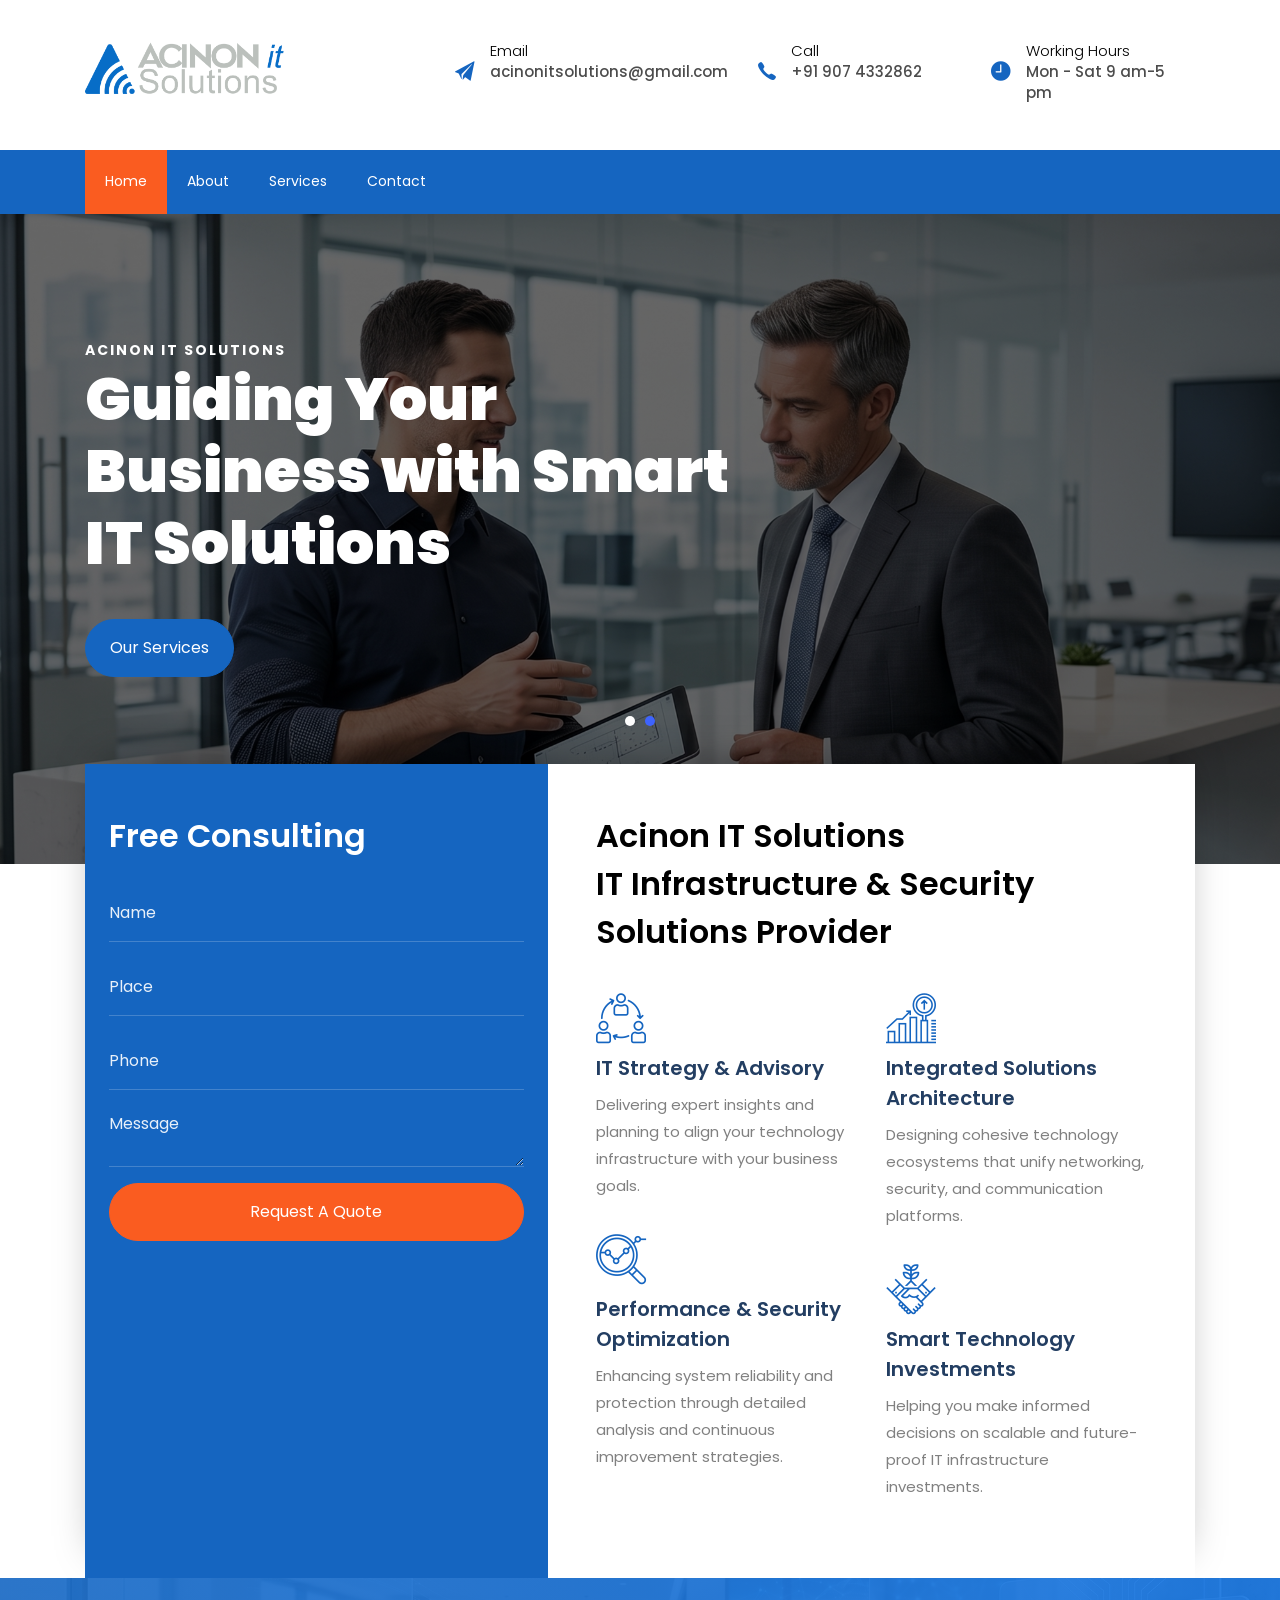
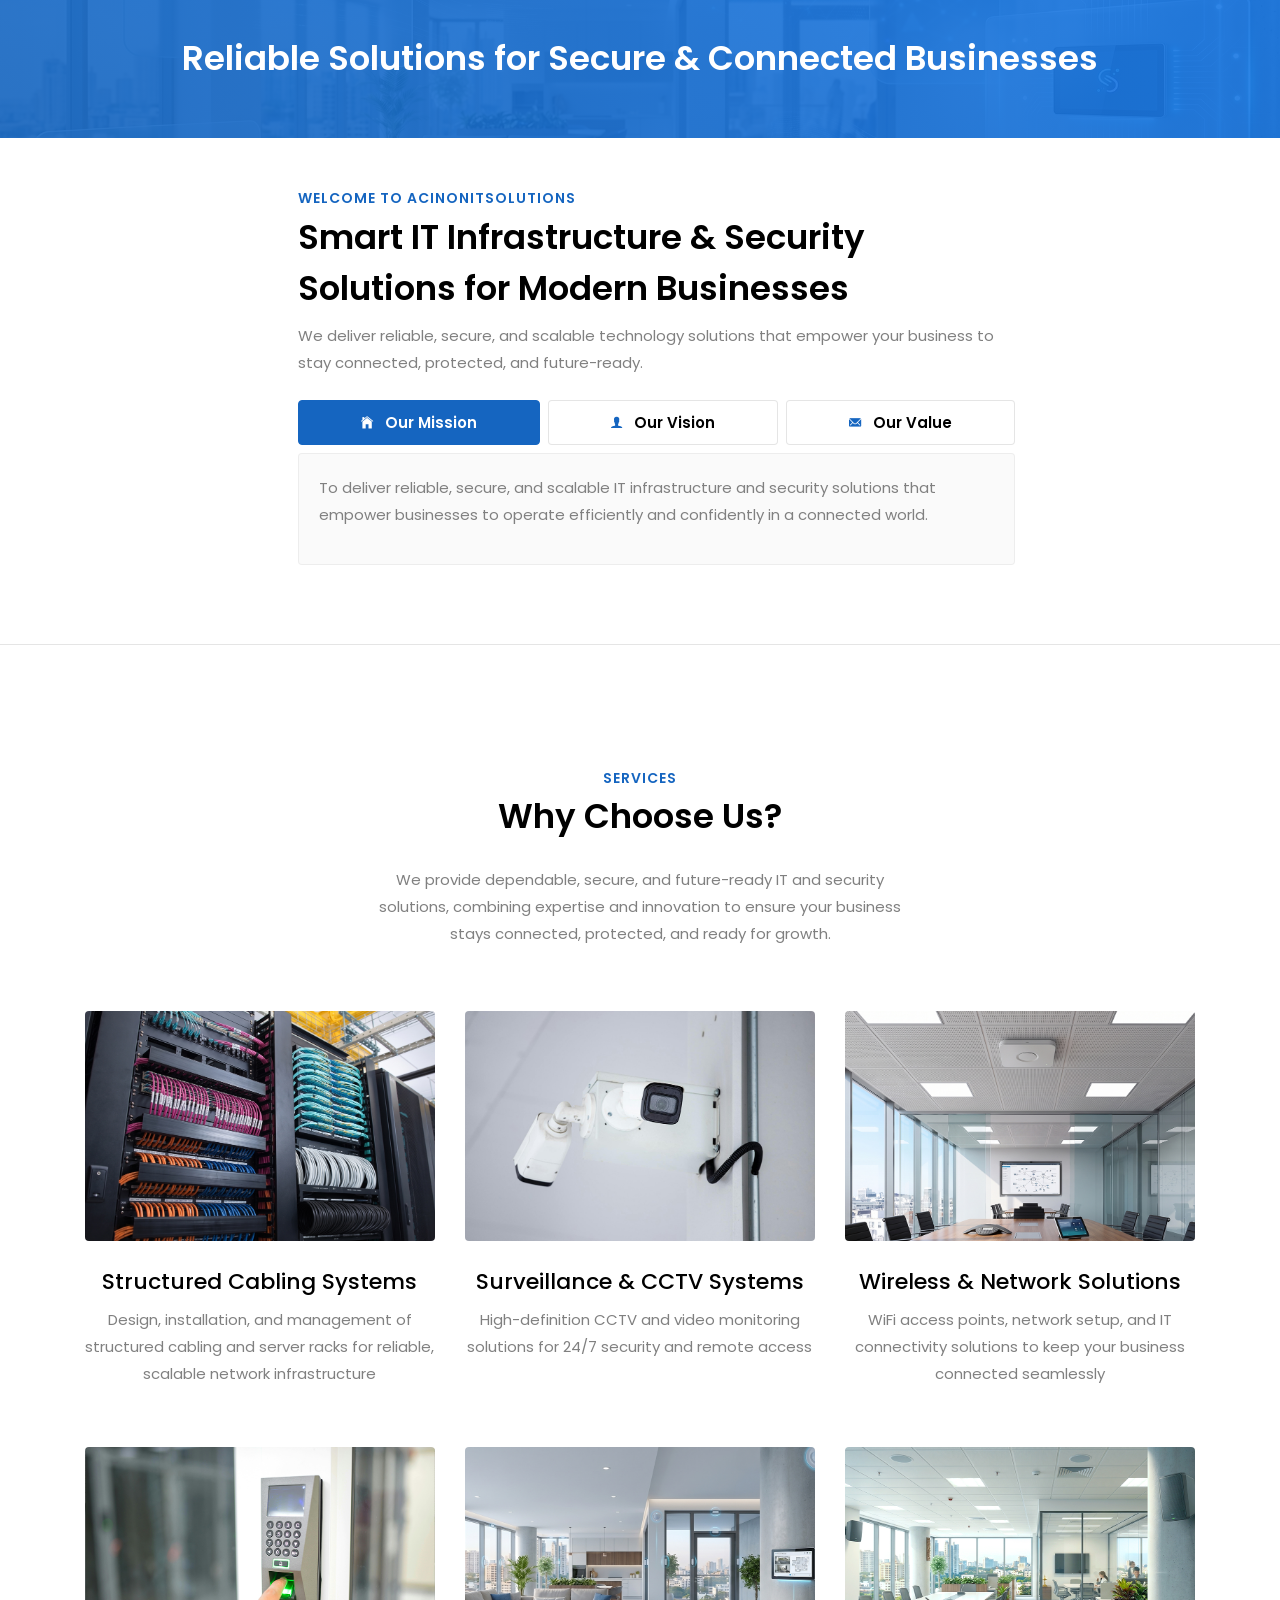
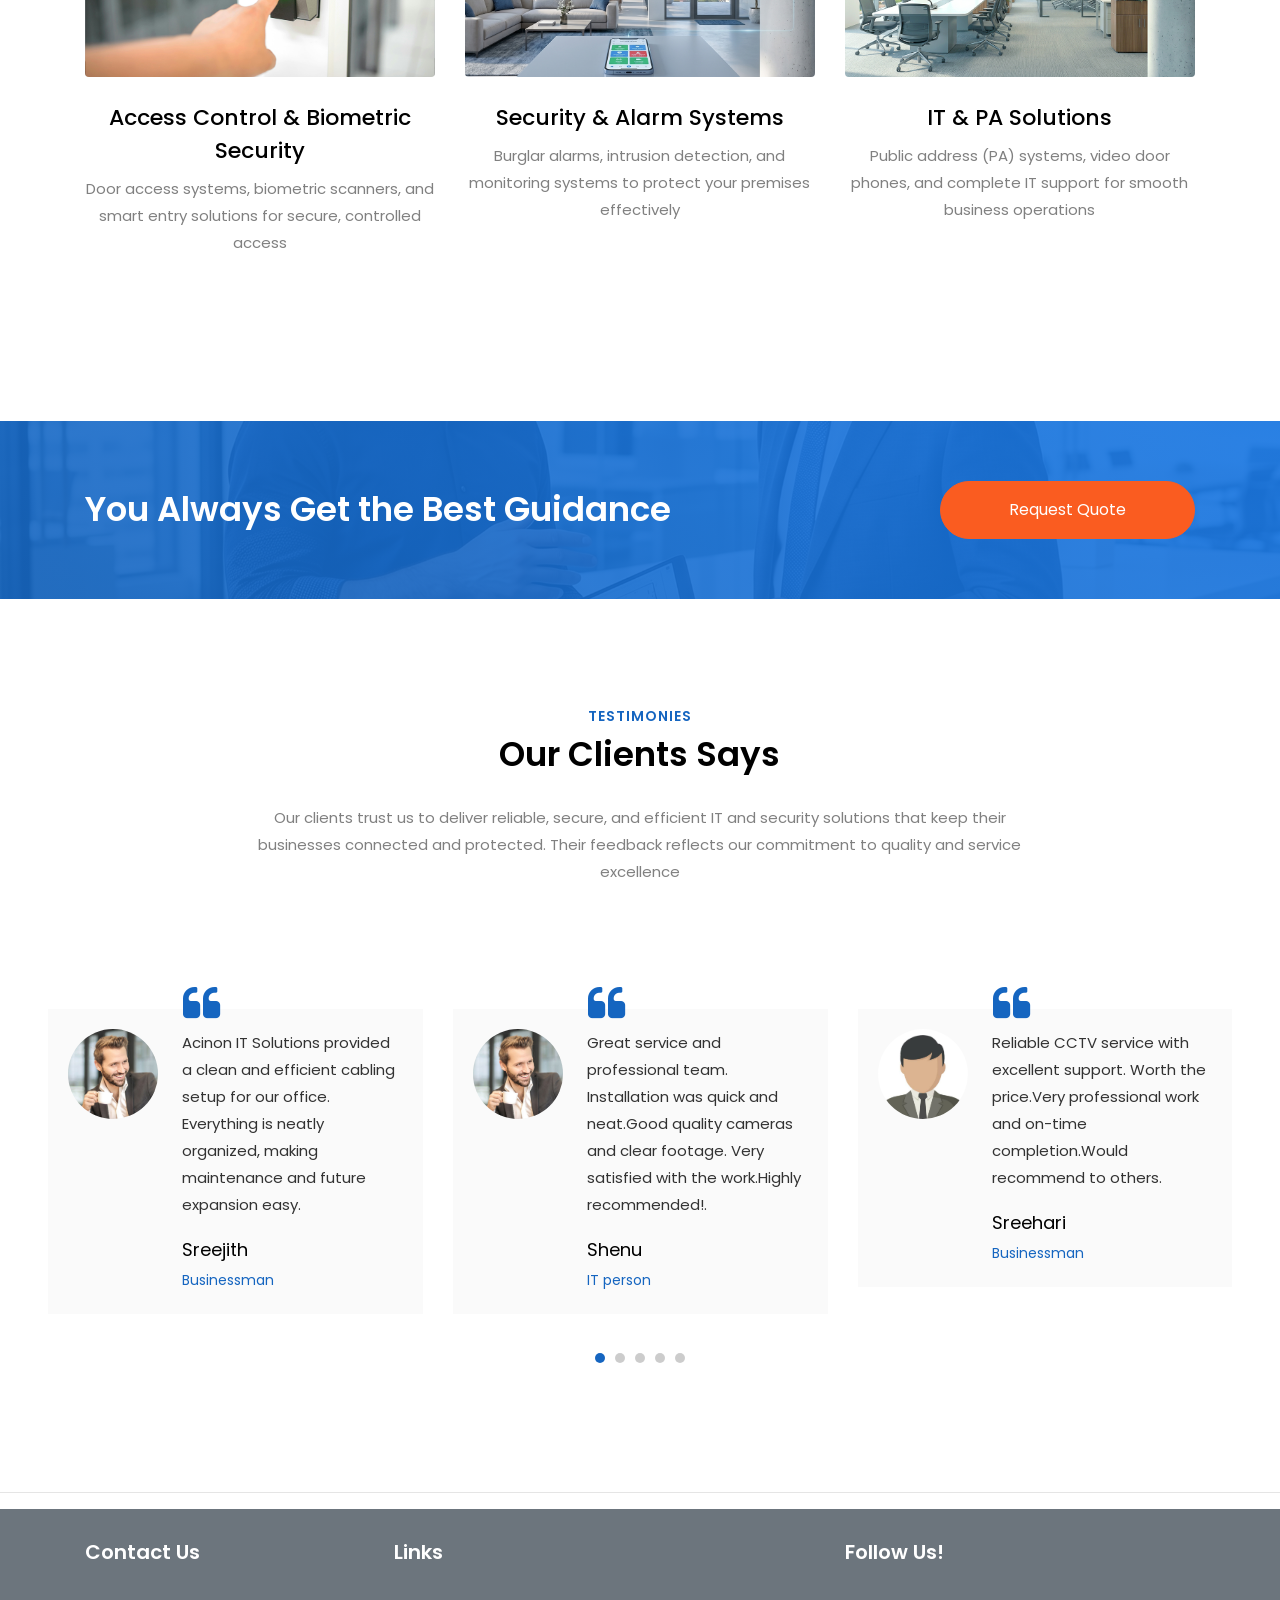
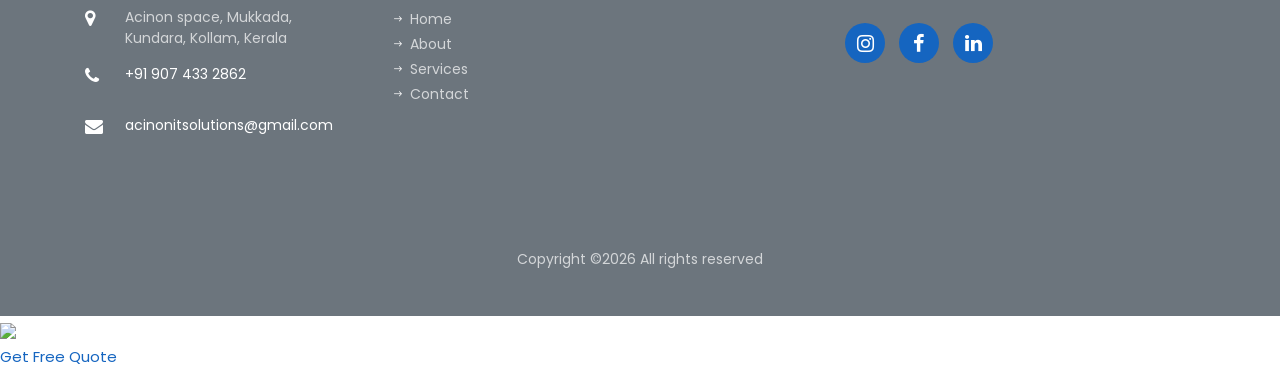
==== index.html @ 55d3088b "Update index.html" ====
<!DOCTYPE html>
<html lang="en">
  <head>
    <title>Acinon IT Solutions | IT Infrastructure & Security Solutions Kerala</title>
    <meta charset="utf-8">
    <meta name="viewport" content="width=device-width, initial-scale=1, shrink-to-fit=no">

	<!-- SEO Meta -->
  <meta name="description" content="Acinon IT Solutions provides IT infrastructure, CCTV security systems, networking, access control, and smart business technology solutions in Kerala.">
  <meta name="keywords" content="IT solutions Kerala, CCTV installation Kerala, network solutions, structured cabling, access control systems, security systems, Acinon IT Solutions">
  <meta name="author" content="Acinon IT Solutions">

  <!-- Canonical (IMPORTANT for GitHub Pages) -->
  <link rel="canonical" href="https://acinonit.github.io/acinonit/">

  <!-- Open Graph (Social Media) -->
  <meta property="og:title" content="Acinon IT Solutions">
  <meta property="og:description" content="IT Infrastructure & Security Solutions Provider in Kerala">
  <meta property="og:image" content="images/logo.png">
  <meta property="og:url" content="https://acinonit.github.io/acinonit/">
  <meta property="og:type" content="website">

  <!-- Twitter Card -->
  <meta name="twitter:card" content="summary_large_image">
  <meta name="twitter:title" content="Acinon IT Solutions">
  <meta name="twitter:description" content="IT Infrastructure & Security Solutions Provider in Kerala">
  <meta name="twitter:image" content="images/logo.png">

    
    <link href="https://fonts.googleapis.com/css?family=Poppins:300,400,500,600,700&display=swap" rel="stylesheet">

    <link rel="stylesheet" href="css/open-iconic-bootstrap.min.css">
    <link rel="stylesheet" href="css/animate.css">
    
    <link rel="stylesheet" href="css/owl.carousel.min.css">
    <link rel="stylesheet" href="css/owl.theme.default.min.css">
    <link rel="stylesheet" href="css/magnific-popup.css">

    <link rel="stylesheet" href="css/aos.css">

    <link rel="stylesheet" href="css/ionicons.min.css">
    
    <link rel="stylesheet" href="css/flaticon.css">
    <link rel="stylesheet" href="css/icomoon.css">
    <link rel="stylesheet" href="css/style.css">
  </head>
  <body>
	  <div class="bg-top navbar-light d-flex flex-column-reverse">
    	<div class="container py-3">
    		<div class="row no-gutters d-flex align-items-center align-items-stretch">
    			<div class="col-md-4 d-flex align-items-center py-4">
    				<a class="navbar-brand" href="index.html">
    					<img src="images/logo.png" alt="Acinon IT Solutions Logo - Kerala IT Company" style="height:70px;">
						
					
					</a>
    			</div>
	    		<div class="col-lg-8 d-block">
		    		<div class="row d-flex">
					    <div class="col-md d-flex topper align-items-center align-items-stretch py-md-4">
					    	<div class="icon d-flex justify-content-center align-items-center"><span class="ion-ios-paper-plane"></span></div>
					    	<div class="text">
					    		<span>Email</span>
						    	<span>acinonitsolutions@gmail.com</span>
						    </div>
					    </div>
					    <div class="col-md d-flex topper align-items-center align-items-stretch py-md-4">
					    	<div class="icon d-flex justify-content-center align-items-center"><span class="ion-ios-call"></span></div>
						    <div class="text">
						    	<span>Call</span>
						    	<span>+91 907 4332862</span>
						    </div>
					    </div>
					    <div class="col-md d-flex topper align-items-center align-items-stretch py-md-4">
					    	<div class="icon d-flex justify-content-center align-items-center"><span class="ion-ios-time"></span></div>
						    <div class="text">
						    	<span>Working Hours</span>
						    	<span>Mon - Sat 9 am-5 pm</span>
						    </div>
					    </div>
				    </div>
			    </div>
		    </div>
		  </div>
		  
    </div>
	  <nav class="navbar navbar-expand-lg navbar-dark bg-dark ftco-navbar-light" id="ftco-navbar">
	    <div class="container d-flex align-items-center">
				<button class="navbar-toggler" type="button" data-toggle="collapse" data-target="#ftco-nav" aria-controls="ftco-nav" aria-expanded="false" aria-label="Toggle navigation">
	        <span class="oi oi-menu"></span> Menu
	      </button>
	     
        </form>
	      <div class="collapse navbar-collapse" id="ftco-nav">
	        <ul class="navbar-nav mr-auto">
	        	<li class="nav-item active"><a href="index.html" class="nav-link">Home</a></li>
	        	<li class="nav-item"><a href="about.html" class="nav-link">About</a></li>
	        	<li class="nav-item"><a href="services.html" class="nav-link">Services</a></li>
	          <li class="nav-item"><a href="contact.html" class="nav-link">Contact</a></li>
	        </ul>
	      </div>
	    </div>
	  </nav>
    <!-- END nav -->
    
    <section class="home-slider owl-carousel">
      <div class="slider-item" style="background-image:url(images/bg_1.jpg);">
      	<div class="overlay"></div>
        <div class="container">
          <div class="row no-gutters slider-text align-items-center justify-content-start" data-scrollax-parent="true">
          <div class="col-md-7 ftco-animate mb-md-5">
          	<span class="subheading">Acinon IT Solutions</span>
            <h1 class="mb-4">Guiding Your Business with Smart IT Solutions</h1>
            <p><a href="services.html" class="btn btn-primary px-4 py-3 mt-3">Our Services</a></p>
          </div>
        </div>
        </div>
      </div>

      <div class="slider-item" style="background-image:url(images/bg_2.jpg);">
      	<div class="overlay"></div>
        <div class="container">
          <div class="row no-gutters slider-text align-items-center justify-content-start" data-scrollax-parent="true">
          <div class="col-md-7 ftco-animate mb-md-5">
          	<span class="subheading">Acinon IT Solutions</span>
            <h1 class="mb-4">Here to Simplify Your IT & Security Needs</h1>
            <p><a href="services.html" class="btn btn-primary px-4 py-3 mt-3">Our Services</a></p>
          </div>
        </div>
        </div>
      </div>
    </section>

		<section class="ftco-section ftco-no-pt ftco-no-pb ftco-consult">
			<div class="container">
				<div class="row d-flex no-gutters align-items-stretch	consult-wrap">
					<div class="col-md-5 wrap-about align-items-stretch d-flex">
						<div class="ftco-animate bg-primary align-self-stretch px-4 py-5 w-100">
							<h2 class="heading-white mb-4">Free Consulting</h2>
							<form id="contact-form" class="appointment-form ftco-animate">
		    				<div class="form-group">
		    					<input type="text" name="name" class="form-control" placeholder="Name">
		    				</div>
		    				<div class="form-group">
		    					<input type="text" name="place" class="form-control" placeholder="Place">
		    				</div>
	    					
	    					<div class="form-group">
		    					<input type="text" name="phone" class="form-control" placeholder="Phone" required pattern="[0-9]{10}">
		    				</div>
	    					<div class="form-group">
		              <textarea name="message" id="" cols="30" rows="2" class="form-control" placeholder="Message" required></textarea>
		            </div>
		            <div class="form-group">
		              <input type="submit" value="Request A Quote" class="btn btn-secondary py-3 px-4">
		            </div>
						<p id="form-status" style="color:white; margin-top:10px;"></p>

		    			</form>
						</div>
					</div>

					<script>
const form = document.getElementById("contact-form");
const status = document.getElementById("form-status");

// 🔴 PASTE YOUR GOOGLE SCRIPT URL HERE
const scriptURL = "https://script.google.com/macros/s/AKfycbz3m7fiV1utT1kLKl4rpVh3NfoM1NU_74OPpWfuY_GGFXmjjdzY69TD6D5Ff1Zusn9L/exec";

form.addEventListener("submit", async (e) => {
  e.preventDefault();

  status.innerHTML = "Sending...";

  /*const formData = new FormData(form);*/

  try {
    const response = await fetch(scriptURL, {
      method: "POST",
      body: new URLSearchParams(new FormData(form))
    });

    const result = await response.json();

    if (result.status === "success") {
      status.innerHTML = "✅ Request sent successfully!";
      form.reset();
    } else {
      status.innerHTML = "❌ Submission failed. Try again.";
    }

  } catch (error) {
    status.innerHTML = "❌ Network error. Check connection.";
  }
});
</script>

					<div class="col-md-7 wrap-about ftco-animate align-items-stretch d-flex">
						<div class="bg-white p-5">
							<h2 class="mb-4">Acinon IT Solutions <br>IT Infrastructure & Security Solutions Provider</h2>
							<div class="row">
								<div class="col-lg-6">
									<div class="services">
										<div class="icon mt-2 d-flex align-items-center"><span class="flaticon-collaboration"></span></div>
										<div class="text media-body">
											<h3>IT Strategy & Advisory</h3>
											<p>Delivering expert insights and planning to align your technology infrastructure with your business goals.</p>
										</div>
									</div>
									<div class="services">
										<div class="icon mt-2"><span class="flaticon-analysis"></span></div>
										<div class="text media-body">
											<h3>Performance & Security Optimization</h3>
											<p>Enhancing system reliability and protection through detailed analysis and continuous improvement strategies.</p>
										</div>
									</div>
								</div>
								<div class="col-lg-6">
									<div class="services">
										<div class="icon mt-2"><span class="flaticon-search-engine"></span></div>
										<div class="text media-body">
											<h3>Integrated Solutions Architecture</h3>
											<p>Designing cohesive technology ecosystems that unify networking, security, and communication platforms.</p>
										</div>
									</div>
									<div class="services">
										<div class="icon mt-2"><span class="flaticon-handshake"></span></div>
										<div class="text media-body">
											<h3>Smart Technology Investments</h3>
											<p>Helping you make informed decisions on scalable and future-proof IT infrastructure investments.</p>
										</div>
									</div>
								</div>
							</div>
						</div>
					</div>
				</div>
			</div>
		</section>
		
		<section class="ftco-intro ftco-no-pb img" style="background-image: url(images/bg_3.jpg);">
    	<div class="container">
    		<div class="row justify-content-center">
          <div class="col-md-10 text-center heading-section heading-section-white ftco-animate">
            <h2 class="mb-0">Reliable Solutions for Secure & Connected Businesses</h2>
          </div>
        </div>	
    	</div>
    </section>

    <section class="ftco-section ftco-about ftco-no-pt ftco-no-pb ftco-counter" id="section-counter">
			<div class="container consult-wrap">
				<div class="row d-flex align-items-stretch">
				 <div class="row justify-content-center">
					<div class="col-10 col-md-8 wrap-about ftco-animate py-md-5 pl-md-5">
						<div class="heading-section mb-10">
							<span class="subheading">Welcome to Acinonitsolutions</span>
							<h2>Smart IT Infrastructure & Security Solutions for Modern Businesses</h2>
						</div>
						<p>We deliver reliable, secure, and scalable technology solutions that empower your business to stay connected, protected, and future-ready.</p>
						<div class="tabulation-2 mt-4">
							<ul class="nav nav-pills nav-fill d-md-flex d-block">
							  <li class="nav-item">
							    <a class="nav-link active py-2" data-toggle="tab" href="#home1"><span class="ion-ios-home mr-2"></span> Our Mission</a>
							  </li>
							  <li class="nav-item px-lg-2">
							    <a class="nav-link py-2" data-toggle="tab" href="#home2"><span class="ion-ios-person mr-2"></span> Our Vision</a>
							  </li>
							  <li class="nav-item">
							    <a class="nav-link py-2" data-toggle="tab" href="#home3"><span class="ion-ios-mail mr-2"></span> Our Value</a>
							  </li>
							</ul>
							<div class="tab-content bg-light rounded mt-2">
							  <div class="tab-pane container p-0 active" id="home1">
							  	<p>To deliver reliable, secure, and scalable IT infrastructure and security solutions that empower businesses to operate efficiently and confidently in a connected world.</p>
							  </div>
							  <div class="tab-pane container p-0 fade" id="home2">
							  	<p>To be a trusted leader in IT infrastructure and security systems, recognized for innovation, quality, and building future-ready technology environments.</p>
							  </div>
							  <div class="tab-pane container p-0 fade" id="home3">
							  	<p>We are committed to honesty, transparency, and delivering high-quality, reliable IT and security solutions. By embracing modern technologies, we create smarter, efficient systems while keeping our clients’ needs and satisfaction at the center of everything we do.</p>
							  </div>
							</div>
						</div></div>
    				
					</div>
				</div>
			</div>
		</section>
 <hr>
		<section class="ftco-section">
			<div class="container">
				<div class="row no-gutters justify-content-center mb-5">
          <div class="col-md-6 text-center heading-section ftco-animate">
          	<span class="subheading">Services</span>
            <h2 class="mb-4">Why Choose Us?</h2>
            <p>We provide dependable, secure, and future-ready IT and security solutions, combining expertise and innovation to ensure your business stays connected, protected, and ready for growth.</p>
            <p></p>
          </div>
        </div>
        <div class="row">
        	<div class="col-md-4">
        		<div class="project">
        			<div class="img rounded mb-4" style="background-image: url(images/project-1.jpg);"></div>
        			<div class="text w-100 text-center">
        			
        				<h3><a href="#">Structured Cabling Systems</a></h3>
        				<p>Design, installation, and management of structured cabling and server racks for reliable, scalable network infrastructure</p>
        			</div>
        		</div>
        	</div>
        	<div class="col-md-4">
        		<div class="project">
        			<div class="img rounded mb-4" style="background-image: url(images/project-2.jpg);"></div>
        			<div class="text w-100 text-center">
        				
        				<h3><a href="#">Surveillance & CCTV Systems</a></h3>
        				<p>High-definition CCTV and video monitoring solutions for 24/7 security and remote access</p>
        			</div>
        		</div>
        	</div>
        	<div class="col-md-4">
        		<div class="project">
        			<div class="img rounded mb-4" style="background-image: url(images/project-3.jpg);"></div>
        			<div class="text w-100 text-center">
        	
        				<h3><a href="#">Wireless & Network Solutions</a></h3>
        				<p>WiFi access points, network setup, and IT connectivity solutions to keep your business connected seamlessly</p>
        			</div>
        		</div>
        	</div>
        	<div class="col-md-4">
        		<div class="project">
        			<div class="img rounded mb-4" style="background-image: url(images/project-4.jpg);"></div>
        			<div class="text w-100 text-center">
        				
        				<h3><a href="#">Access Control & Biometric Security</a></h3>
        				<p>Door access systems, biometric scanners, and smart entry solutions for secure, controlled access</p>
        			</div>
        		</div>
        	</div>
        	<div class="col-md-4">
        		<div class="project">
        			<div class="img rounded mb-4" style="background-image: url(images/project-5.jpg);"></div>
        			<div class="text w-100 text-center">
        				
        				<h3><a href="#">Security & Alarm Systems</a></h3>
        				<p>Burglar alarms, intrusion detection, and monitoring systems to protect your premises effectively</p>
        			</div>
        		</div>
        	</div>
        	<div class="col-md-4">
        		<div class="project">
        			<div class="img rounded mb-4" style="background-image: url(images/project-6.jpg);"></div>
        			<div class="text w-100 text-center">
        			
        				<h3><a href="#">IT & PA Solutions</a></h3>
        				<p>Public address (PA) systems, video door phones, and complete IT support for smooth business operations</p>
        			</div>
        		</div>
        	</div>
        </div>
			</div>
		</section>

    

    <section class="ftco-intro ftco-no-pb img" style="background-image: url(images/bg_1.jpg);">
    	<div class="container">
    		<div class="row justify-content-center">
          <div class="col-lg-9 col-md-8 d-flex align-items-center heading-section heading-section-white ftco-animate">
            <h2 class="mb-3 mb-md-0">You Always Get the Best Guidance</h2>
          </div>
          <div class="col-lg-3 col-md-4 ftco-animate">
          	<p class="mb-0"><a href="#" class="btn btn-secondary py-3 px-4">Request Quote</a></p>
          </div>
        </div>	
    	</div>
    </section>

    <section class="ftco-section testimony-section">
      <div class="container-fluid px-md-5">
        <div class="row justify-content-center mb-5">
          <div class="col-md-8 text-center heading-section ftco-animate">
          	<span class="subheading">Testimonies</span>
            <h2 class="mb-4">Our Clients Says</h2>
            <p>Our clients trust us to deliver reliable, secure, and efficient IT and security solutions that keep their businesses connected and protected. Their feedback reflects our commitment to quality and service excellence</p>
          </div>
        </div>
        <div class="row ftco-animate justify-content-center">
          <div class="col-md-12">
            <div class="carousel-testimony owl-carousel">
              <div class="item">
                <div class="testimony-wrap d-flex">
                  <div class="user-img" style="background-image: url(images/person_1.jpg)">
                  </div>
                  <div class="text pl-4">
                  	<span class="quote d-flex align-items-center justify-content-center">
                      <i class="icon-quote-left"></i>
                    </span>
                    <p>Great service and professional team. Installation was quick and neat.Good quality cameras and clear footage. Very satisfied with the work.Highly recommended!.</p>
                    <p class="name">Shenu</p>
                    <span class="position">IT person</span>
                  </div>
                </div>
              </div>
              <div class="item">
                <div class="testimony-wrap d-flex">
                  <div class="user-img" style="background-image: url(images/person_2.jpg)">
                  </div>
                  <div class="text pl-4">
                  	<span class="quote d-flex align-items-center justify-content-center">
                      <i class="icon-quote-left"></i>
                    </span>
                    <p>Reliable CCTV service with excellent support. Worth the price.Very professional work and on-time completion.Would recommend to others.</p>
                    <p class="name">Sreehari</p>
                    <span class="position">Businessman</span>
                  </div>
                </div>
              </div>
              <div class="item">
                <div class="testimony-wrap d-flex">
                  <div class="user-img" style="background-image: url(images/person_3.jpg)">
                  </div>
                  <div class="text pl-4">
                  	<span class="quote d-flex align-items-center justify-content-center">
                      <i class="icon-quote-left"></i>
                    </span>
                    <p>Acinon IT Solutions helped us secure our office with a complete CCTV system. Since installation, we’ve seen a noticeable drop in unauthorized activities. Highly reliable team.</p>
                    <p class="name">Mathew</p>
                    <span class="position">Businessman</span>
                  </div>
                </div>
              </div>
              <div class="item">
                <div class="testimony-wrap d-flex">
                  <div class="user-img" style="background-image: url(images/person_4.jpg)">
                  </div>
                  <div class="text pl-4">
                  	<span class="quote d-flex align-items-center justify-content-center">
                      <i class="icon-quote-left"></i>
                    </span>
                    <p>After installing the biometric attendance system, employees are more punctual and workplace discipline has improved.</p>
                    <p class="name">Jo</p>
                    <span class="position">Businessman</span>
                  </div>
                </div>
              </div>
              <div class="item">
                <div class="testimony-wrap d-flex">
                  <div class="user-img" style="background-image: url(images/person_1.jpg)">
                  </div>
                  <div class="text pl-4">
                  	<span class="quote d-flex align-items-center justify-content-center">
                      <i class="icon-quote-left"></i>
                    </span>
                    <p>Acinon IT Solutions provided a clean and efficient cabling setup for our office. Everything is neatly organized, making maintenance and future expansion easy.</p>
                    <p class="name">Sreejith</p>
                    <span class="position">Businessman</span>
                  </div>
                </div>
              </div>
            </div>
          </div>
        </div>
      </div>
    </section>

    <hr>

		

		
    <footer class="ftco-footer ftco-bg-dark ftco-section">
      <div class="container">
        <div class="row mb-5">
          <div class="col-md-6 col-lg-3">
            <div class="ftco-footer-widget mb-5">
            	<h2 class="ftco-heading-2">Contact Us</h2>
            	<div class="block-23 mb-3">
	              <ul>
	                <li><span class="icon icon-map-marker"></span><span class="text">Acinon space, Mukkada, Kundara, Kollam, Kerala</span></li>
	                <li><a href="#"><span class="icon icon-phone"></span><span class="text">+91 907 433 2862</span></a></li>
	                <li><a href="#"><span class="icon icon-envelope"></span><span class="text">acinonitsolutions@gmail.com</span></a></li>
	              </ul>
	            </div>
	        
            </div>
          </div>
          <div class="col-md-6 col-lg-5">
            <div class="ftco-footer-widget mb-5 ml-md-4">
              <h2 class="ftco-heading-2">Links</h2>
              <ul class="list-unstyled">
                <li><a href="#"><span class="ion-ios-arrow-round-forward mr-2"></span>Home</a></li>
                <li><a href="about.html"><span class="ion-ios-arrow-round-forward mr-2"></span>About</a></li>
                <li><a href="services.html"><span class="ion-ios-arrow-round-forward mr-2"></span>Services</a></li>
                <li><a href="contact.html"><span class="ion-ios-arrow-round-forward mr-2"></span>Contact</a></li>
              </ul>
            </div>
          </div>
         
          <div class="col-md-6 col-lg-4">
            <div class="ftco-footer-widget mb-5">
            	<h2 class="ftco-heading-2">Follow Us!</h2>
              <ul class="ftco-footer-social list-unstyled float-md-left float-lft mt-3">
                <li class="ftco-animate"><a href="https://www.instagram.com/acinon_it/" target="_blank"><span class="icon-instagram"></span></a></li>
                <li class="ftco-animate"><a href="#"><span class="icon-facebook"></span></a></li>
                <li class="ftco-animate"><a href="#"><span class="icon-linkedin"></span></a></li>
              </ul>
            </div>
          </div>
        </div>
        <div class="row">
          <div class="col-md-12 text-center">

            <p><!-- Link back to Colorlib can't be removed. Template is licensed under CC BY 3.0. -->
  Copyright &copy;<script>document.write(new Date().getFullYear());</script> All rights reserved <!--| This template is made with <i class="icon-heart" aria-hidden="true"></i> by <a href="https://colorlib.com" target="_blank">Colorlib</a>-->
  <!-- Link back to Colorlib can't be removed. Template is licensed under CC BY 3.0. --></p>
          </div>
        </div>
      </div>
    </footer>
    
  

  <!-- loader -->
  <div id="ftco-loader" class="show fullscreen"><svg class="circular" width="48px" height="48px"><circle class="path-bg" cx="24" cy="24" r="22" fill="none" stroke-width="4" stroke="#eeeeee"/><circle class="path" cx="24" cy="24" r="22" fill="none" stroke-width="4" stroke-miterlimit="10" stroke="#F96D00"/></svg></div>

  <!--  WHATSAPP BUTTON  -->
  <a href="https://wa.me/919074332862?text=Hi%20Acinon%20IT%20Solutions%2C%20I%20need%20more%20information"  class="whatsapp-float" target="_blank">
		<img src="https://upload.wikimedia.org/wikipedia/commons/6/6b/WhatsApp.svg"width="50">
  </a>

  <!-- Mobile Sticky Get Quote Button -->
	<div class="mobile-cta">
  		<a href="#contact-form">Get Free Quote</a>
	</div>

  <script src="js/jquery.min.js"></script>
  <script src="js/jquery-migrate-3.0.1.min.js"></script>
  <script src="js/popper.min.js"></script>
  <script src="js/bootstrap.min.js"></script>
  <script src="js/jquery.easing.1.3.js"></script>
  <script src="js/jquery.waypoints.min.js"></script>
  <script src="js/jquery.stellar.min.js"></script>
  <script src="js/owl.carousel.min.js"></script>
  <script src="js/jquery.magnific-popup.min.js"></script>
  <script src="js/aos.js"></script>
  <script src="js/jquery.animateNumber.min.js"></script>
  <script src="js/scrollax.min.js"></script>
  <script src="https://maps.googleapis.com/maps/api/js?key=AIzaSyBVWaKrjvy3MaE7SQ74_uJiULgl1JY0H2s&sensor=false"></script>
  <script src="js/google-map.js"></script>
  <script src="js/main.js"></script>
    
  </body>
</html>
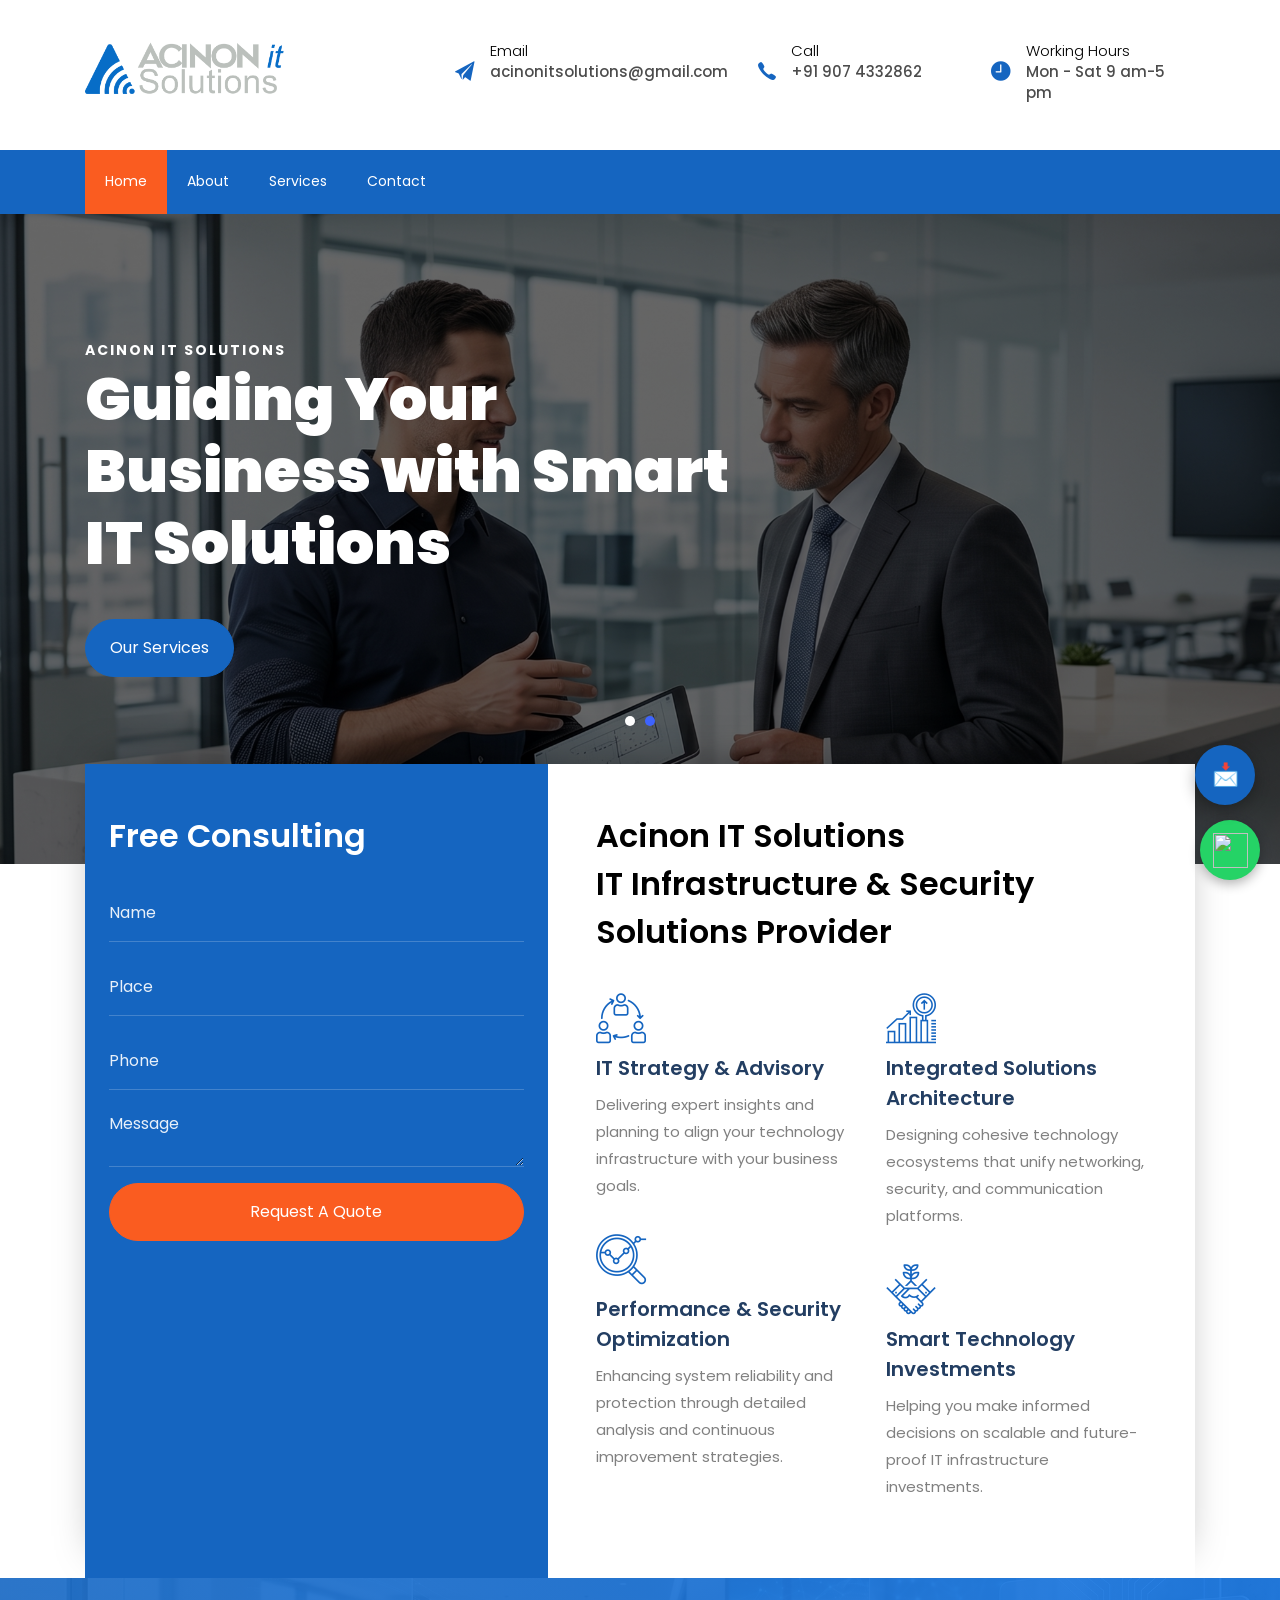
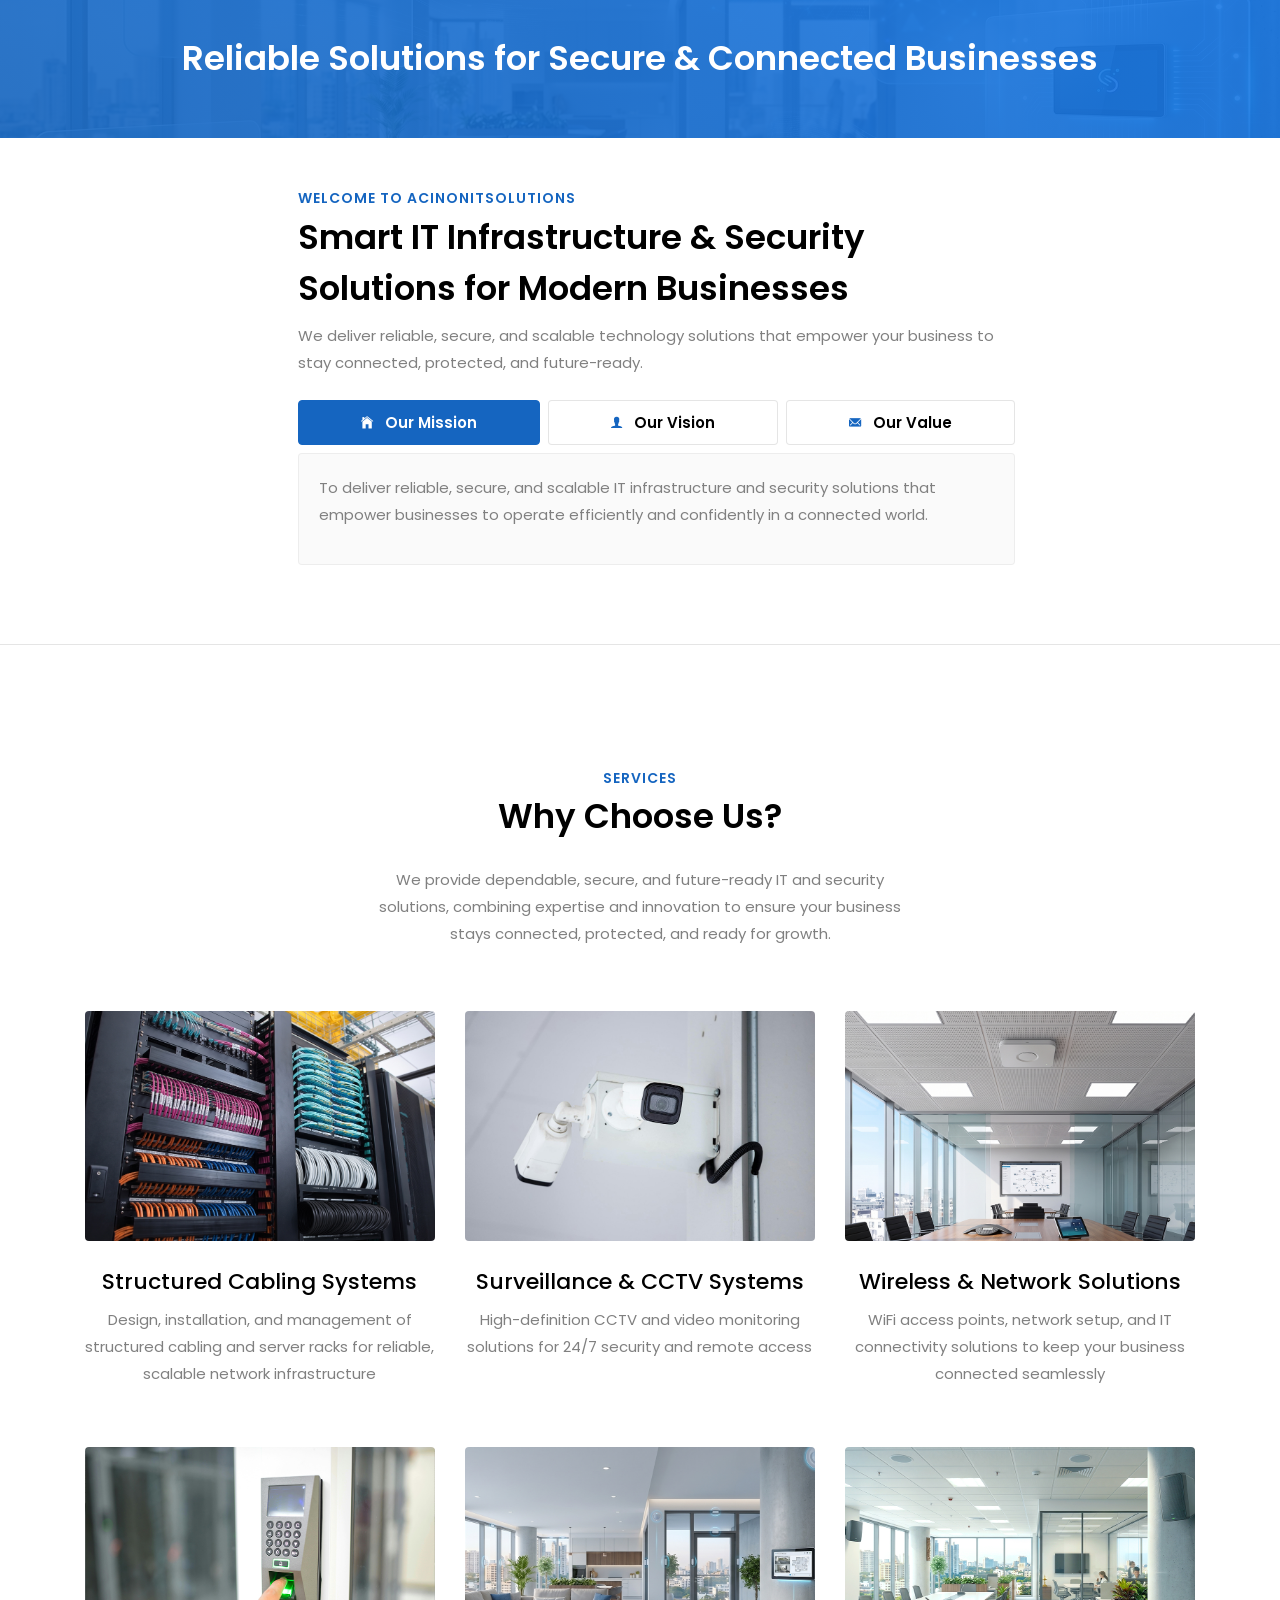
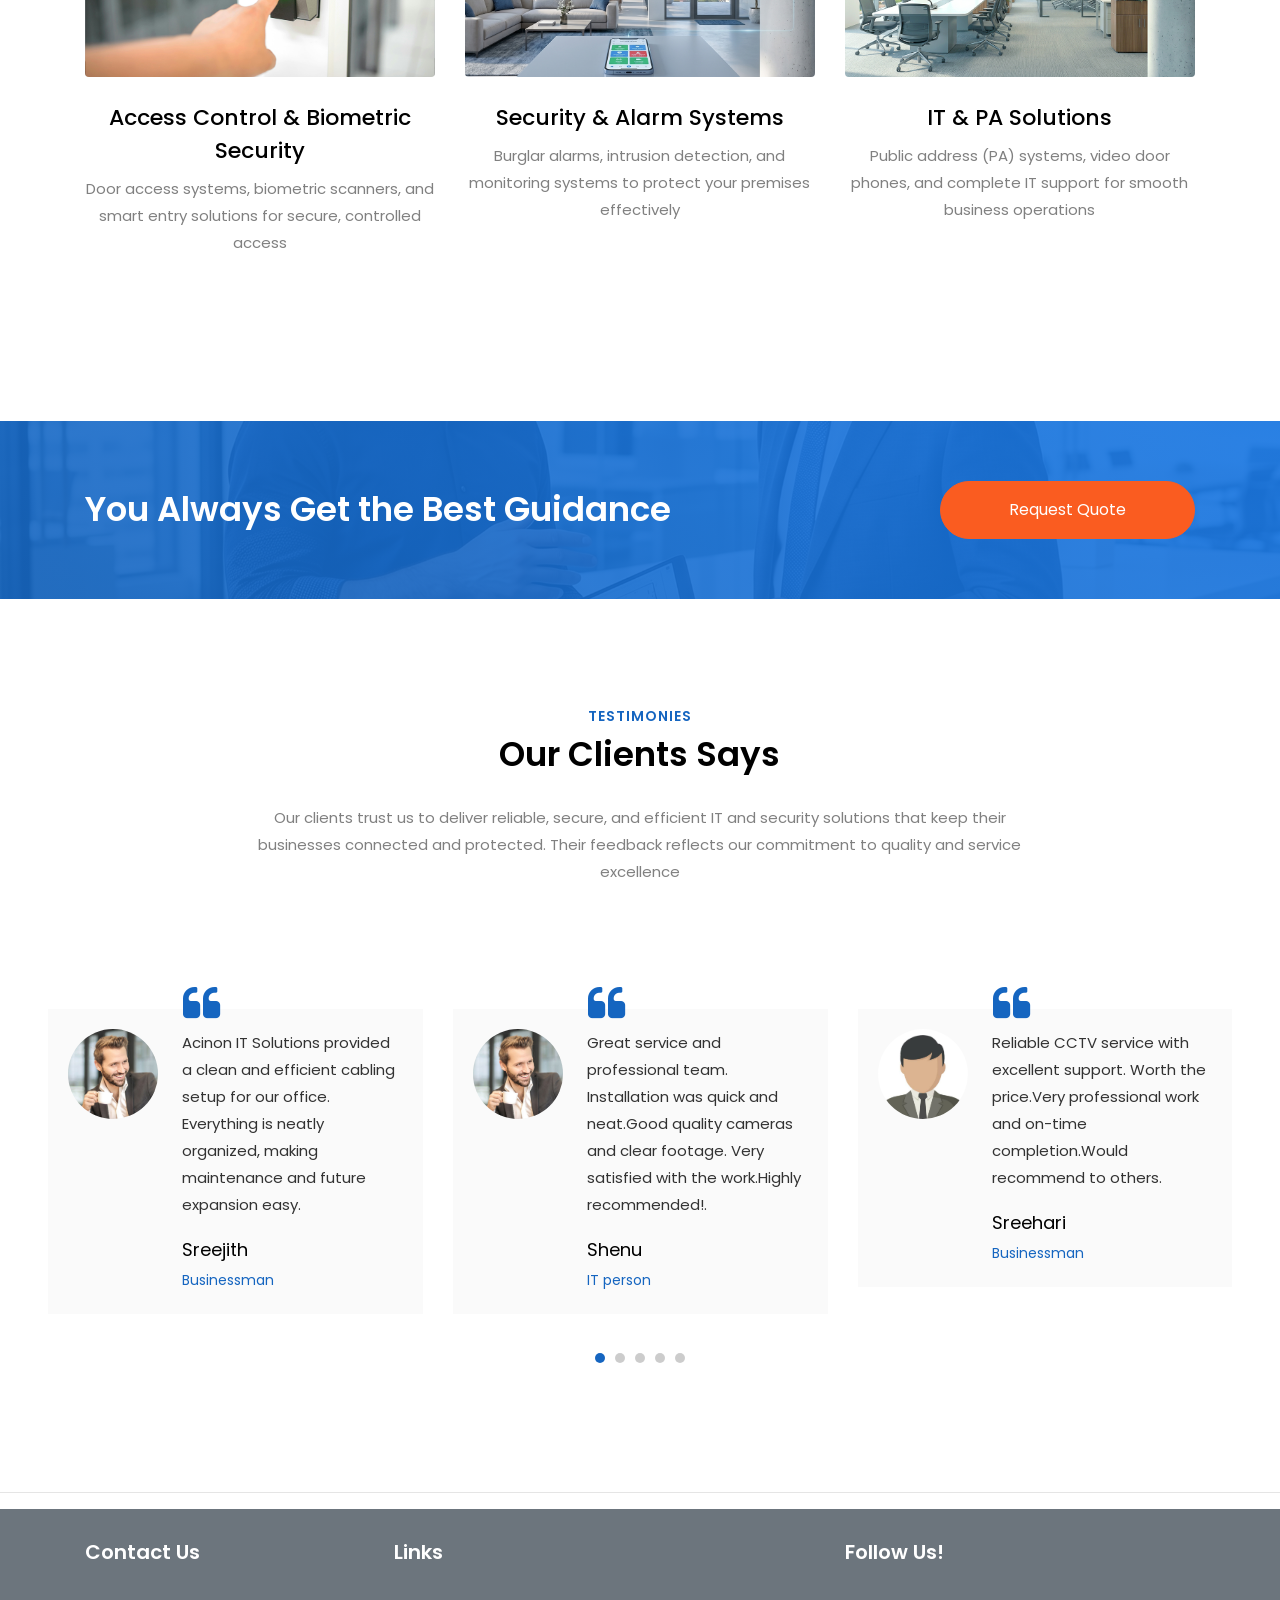
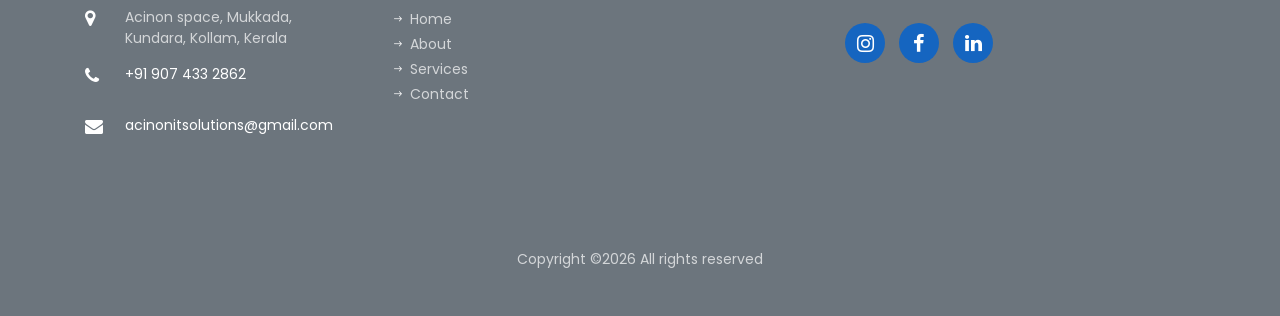
==== commit aa4956e0: "Update index.html" ====
--- a/index.html
+++ b/index.html
@@ -531,10 +531,15 @@
 		<img src="https://upload.wikimedia.org/wikipedia/commons/6/6b/WhatsApp.svg"width="50">
   </a>
 
-  <!-- Mobile Sticky Get Quote Button -->
+  <!-- Mobile Sticky Get Quote Button
 	<div class="mobile-cta">
   		<a href="#contact-form">Get Free Quote</a>
-	</div>
+	</div> -->
+	  
+  <!-- Floating Get Quote Button -->
+	<a href="#contact-form" class="quote-float">
+  <span>📩</span>
+	  
 
   <script src="js/jquery.min.js"></script>
   <script src="js/jquery-migrate-3.0.1.min.js"></script>
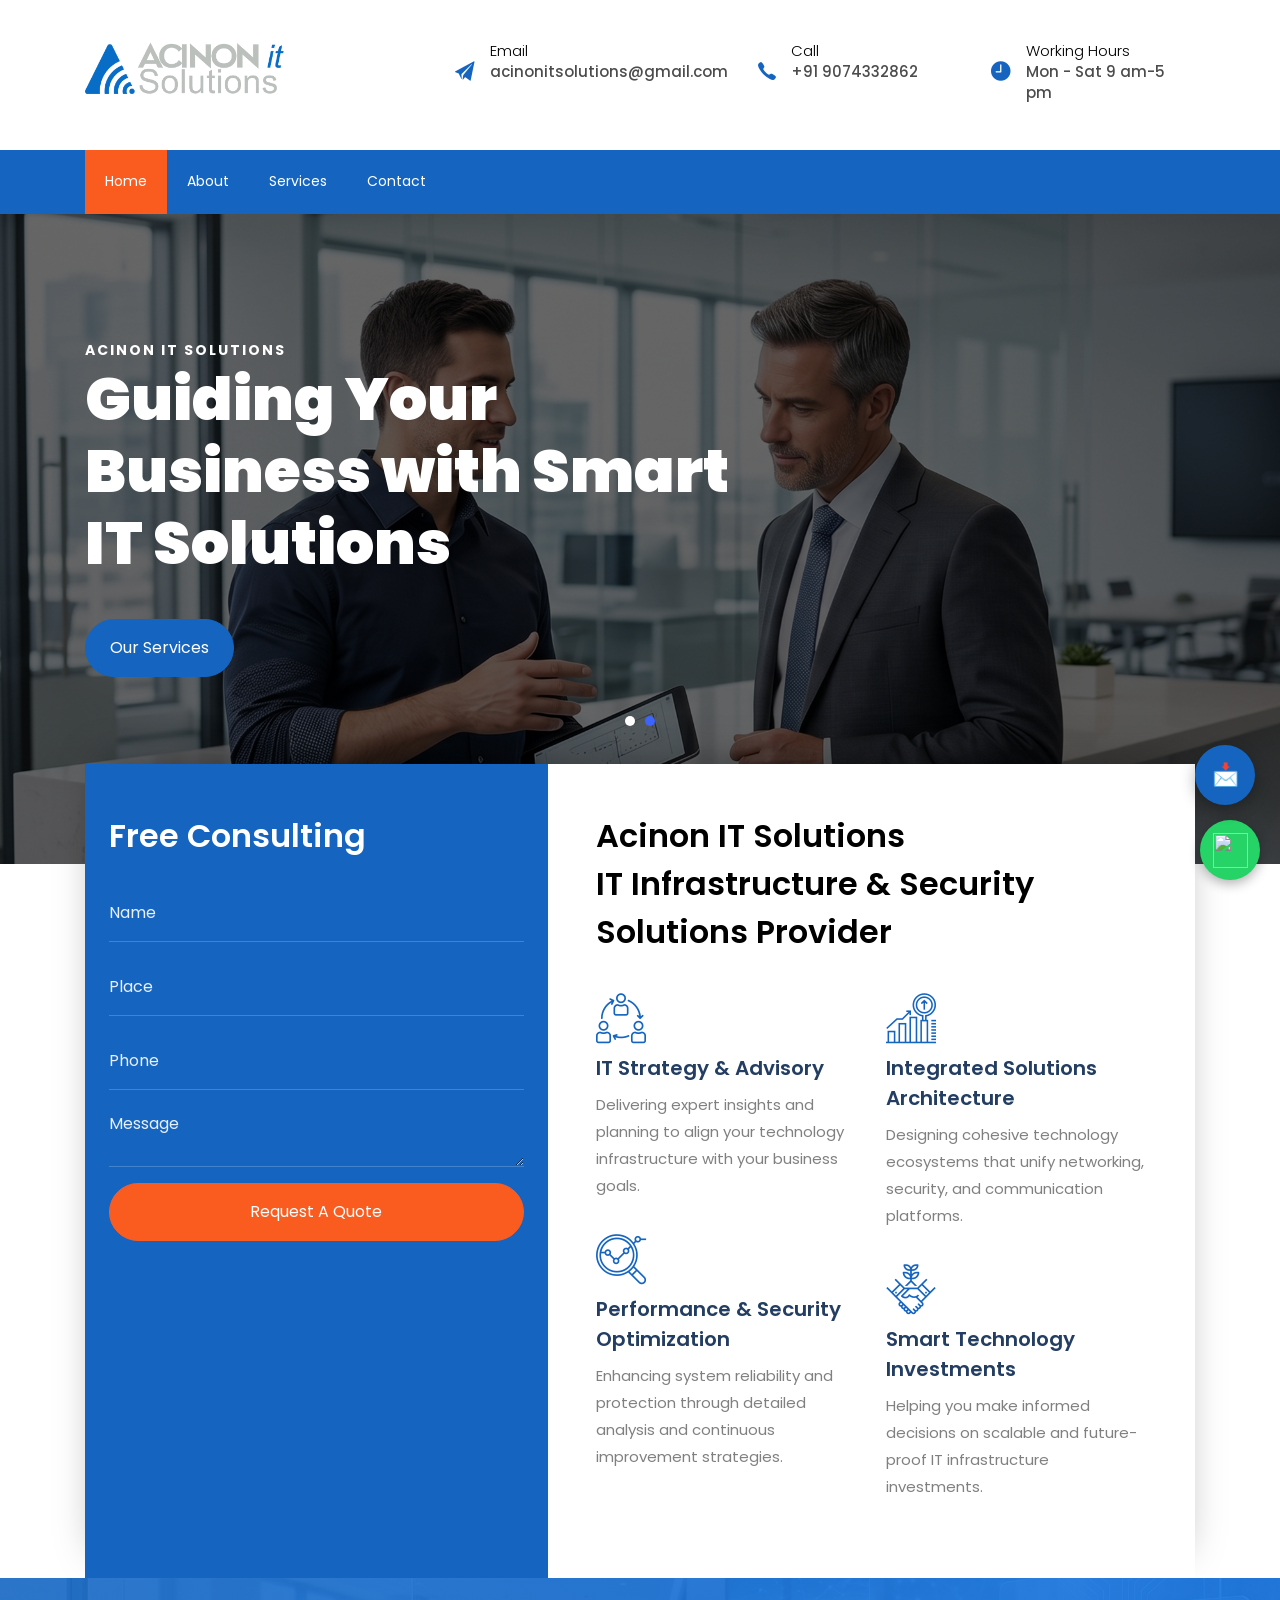
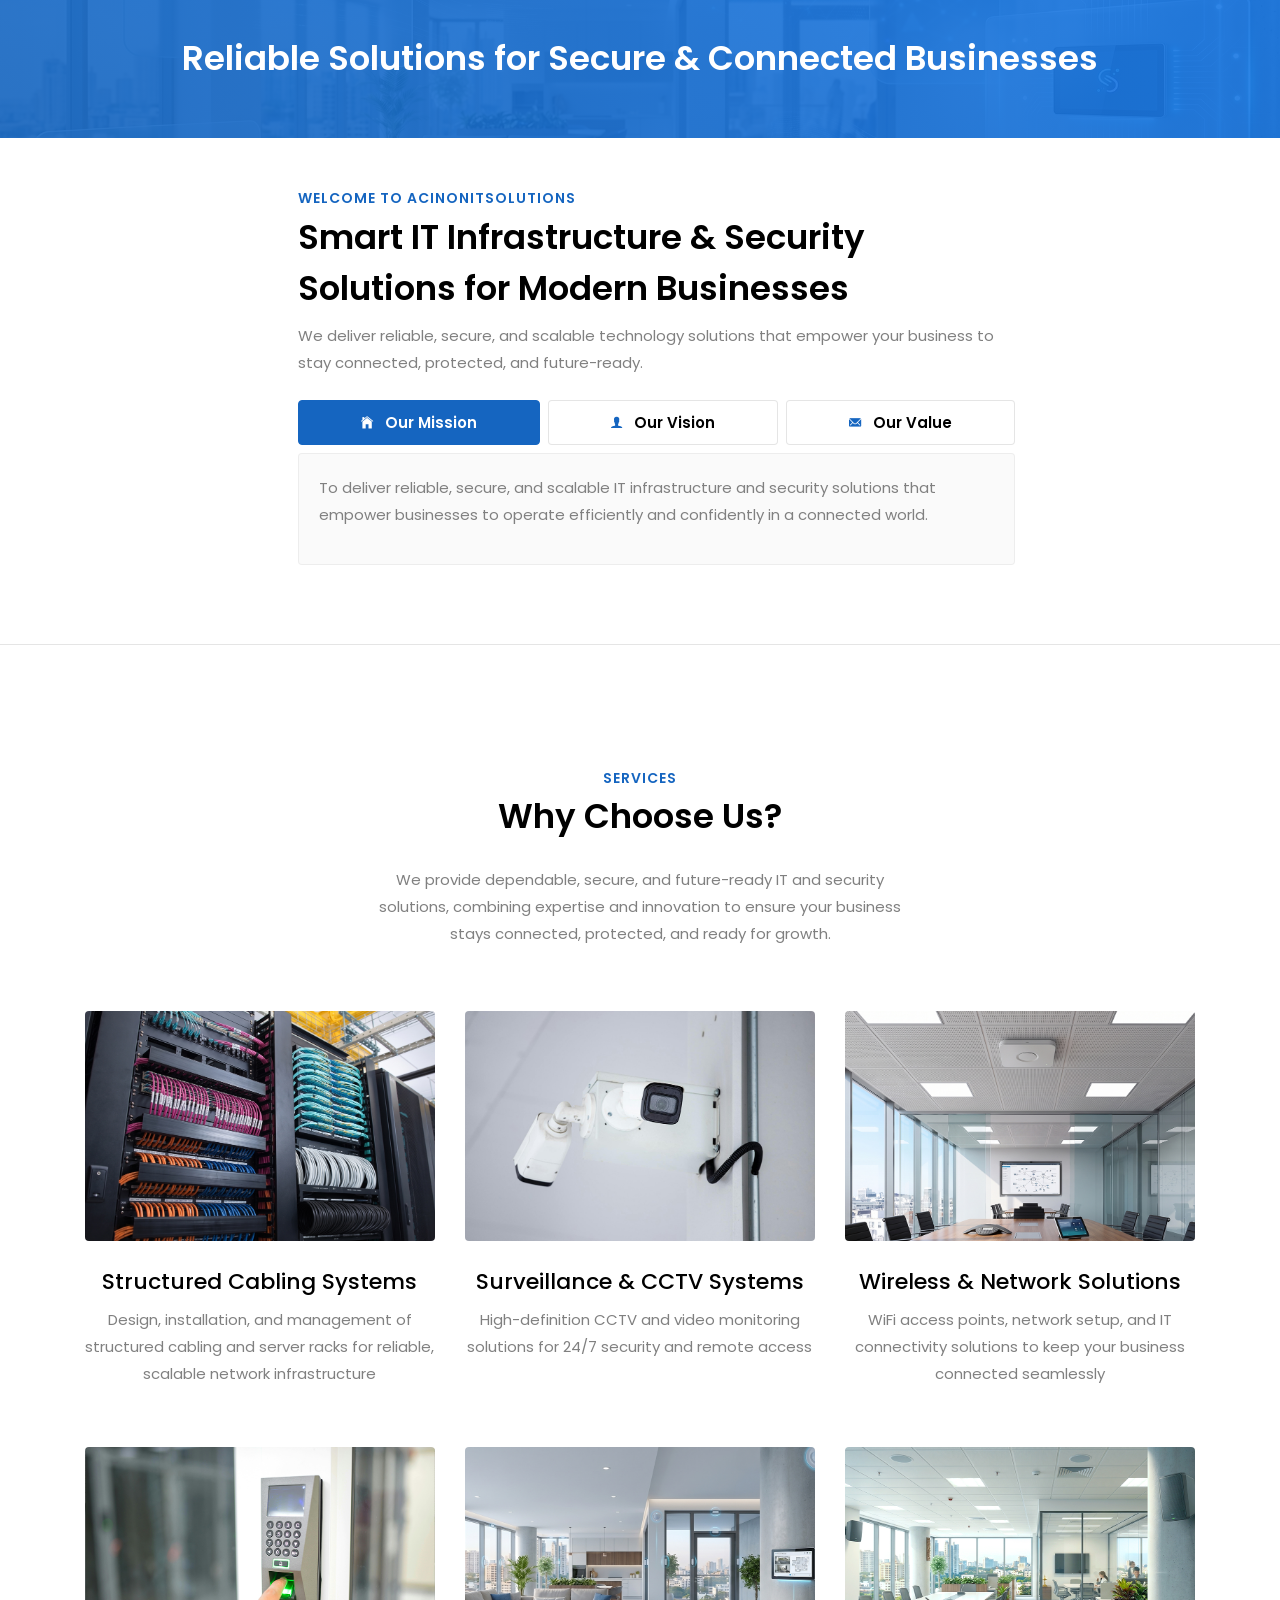
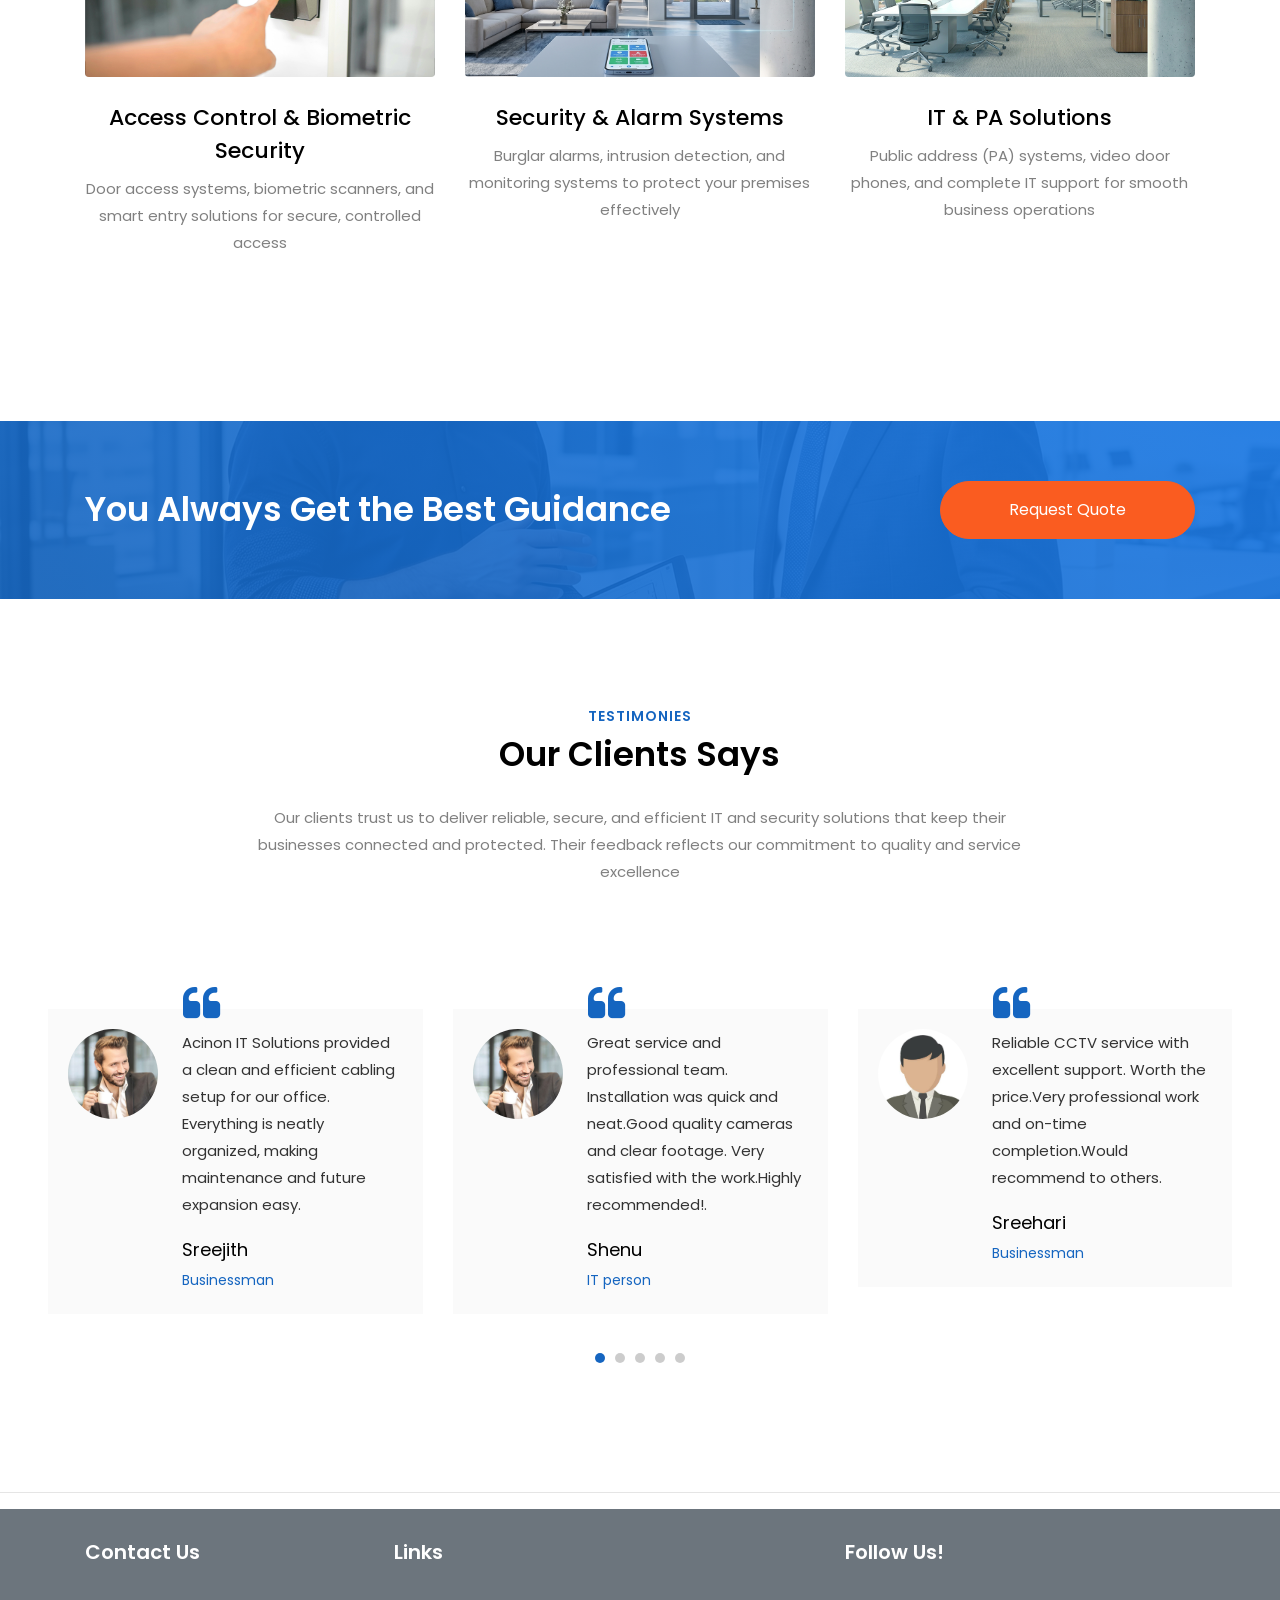
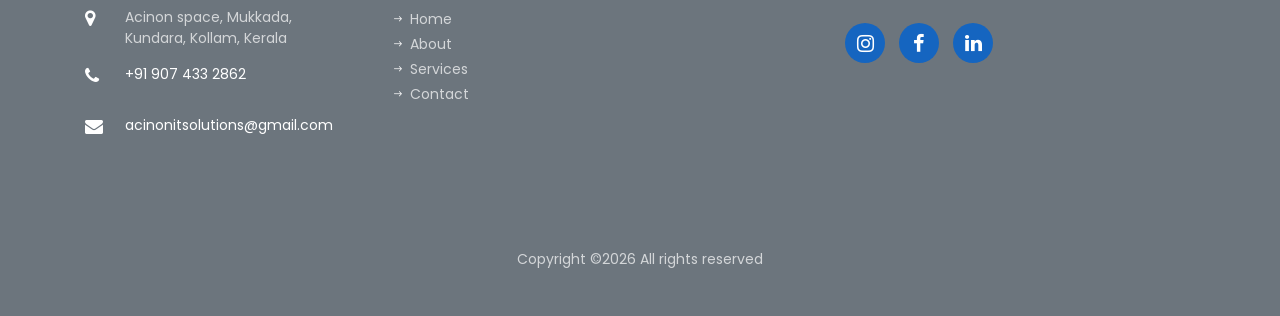
==== commit 708044f6: "Update index.html" ====
--- a/index.html
+++ b/index.html
@@ -4,10 +4,14 @@
     <title>Acinon IT Solutions | IT Infrastructure & Security Solutions Kerala</title>
     <meta charset="utf-8">
     <meta name="viewport" content="width=device-width, initial-scale=1, shrink-to-fit=no">
-
+	<meta name="description" content="Acinon IT Solutions offers CCTV installation, IT infrastructure, networking, access control, and security system services in Kundara, Kollam, Kottarakkara, Anchal, and nearby areas in Kerala.">
+	  
+	  
+    <meta name="robots" content="index, follow">
+	  
 	<!-- SEO Meta -->
   <meta name="description" content="Acinon IT Solutions provides IT infrastructure, CCTV security systems, networking, access control, and smart business technology solutions in Kerala.">
-  <meta name="keywords" content="IT solutions Kerala, CCTV installation Kerala, network solutions, structured cabling, access control systems, security systems, Acinon IT Solutions">
+  <meta name="keywords" content="CCTV installation in kundara, CCTV installation in kollam, CCTV in kundara, IT solutions Kerala, CCTV installation Kerala, network solutions, structured cabling, access control systems, security systems, Acinon IT Solutions">
   <meta name="author" content="Acinon IT Solutions">
 
   <!-- Canonical (IMPORTANT for GitHub Pages) -->
@@ -25,6 +29,22 @@
   <meta name="twitter:title" content="Acinon IT Solutions">
   <meta name="twitter:description" content="IT Infrastructure & Security Solutions Provider in Kerala">
   <meta name="twitter:image" content="images/logo.png">
+
+	 <script type="application/ld+json">
+{
+  "@context": "https://schema.org",
+  "@type": "Organization",
+  "name": "Acinon IT Solutions",
+  "url": "https://acinonit.github.io/acinonit/",
+  "logo": "https://acinonit.github.io/acinonit/images/logo.png",
+  "address": {
+    "@type": "PostalAddress",
+    "addressRegion": "Kerala",
+    "addressCountry": "India"
+  },
+  "sameAs": []
+}
+</script> 
 
     
     <link href="https://fonts.googleapis.com/css?family=Poppins:300,400,500,600,700&display=swap" rel="stylesheet">
@@ -68,7 +88,7 @@
 					    	<div class="icon d-flex justify-content-center align-items-center"><span class="ion-ios-call"></span></div>
 						    <div class="text">
 						    	<span>Call</span>
-						    	<span>+91 907 4332862</span>
+						    	<span>+91 9074332862</span>
 						    </div>
 					    </div>
 					    <div class="col-md d-flex topper align-items-center align-items-stretch py-md-4">
@@ -311,7 +331,7 @@
         	</div>
         	<div class="col-md-4">
         		<div class="project">
-        			<div class="img rounded mb-4" style="background-image: url(images/project-2.jpg);"></div>
+        			<div class="img rounded mb-4" style="background-image: url(images/project-2.jpg);" alt="CCTV installation services in Kollam and Kundara" ></div>
         			<div class="text w-100 text-center">
         				
         				<h3><a href="#">Surveillance & CCTV Systems</a></h3>
@@ -504,7 +524,7 @@
             	<h2 class="ftco-heading-2">Follow Us!</h2>
               <ul class="ftco-footer-social list-unstyled float-md-left float-lft mt-3">
                 <li class="ftco-animate"><a href="https://www.instagram.com/acinon_it/" target="_blank"><span class="icon-instagram"></span></a></li>
-                <li class="ftco-animate"><a href="#"><span class="icon-facebook"></span></a></li>
+                <li class="ftco-animate"><a href="https://www.facebook.com/acinonitsolutions"><span class="icon-facebook"></span></a></li>
                 <li class="ftco-animate"><a href="#"><span class="icon-linkedin"></span></a></li>
               </ul>
             </div>
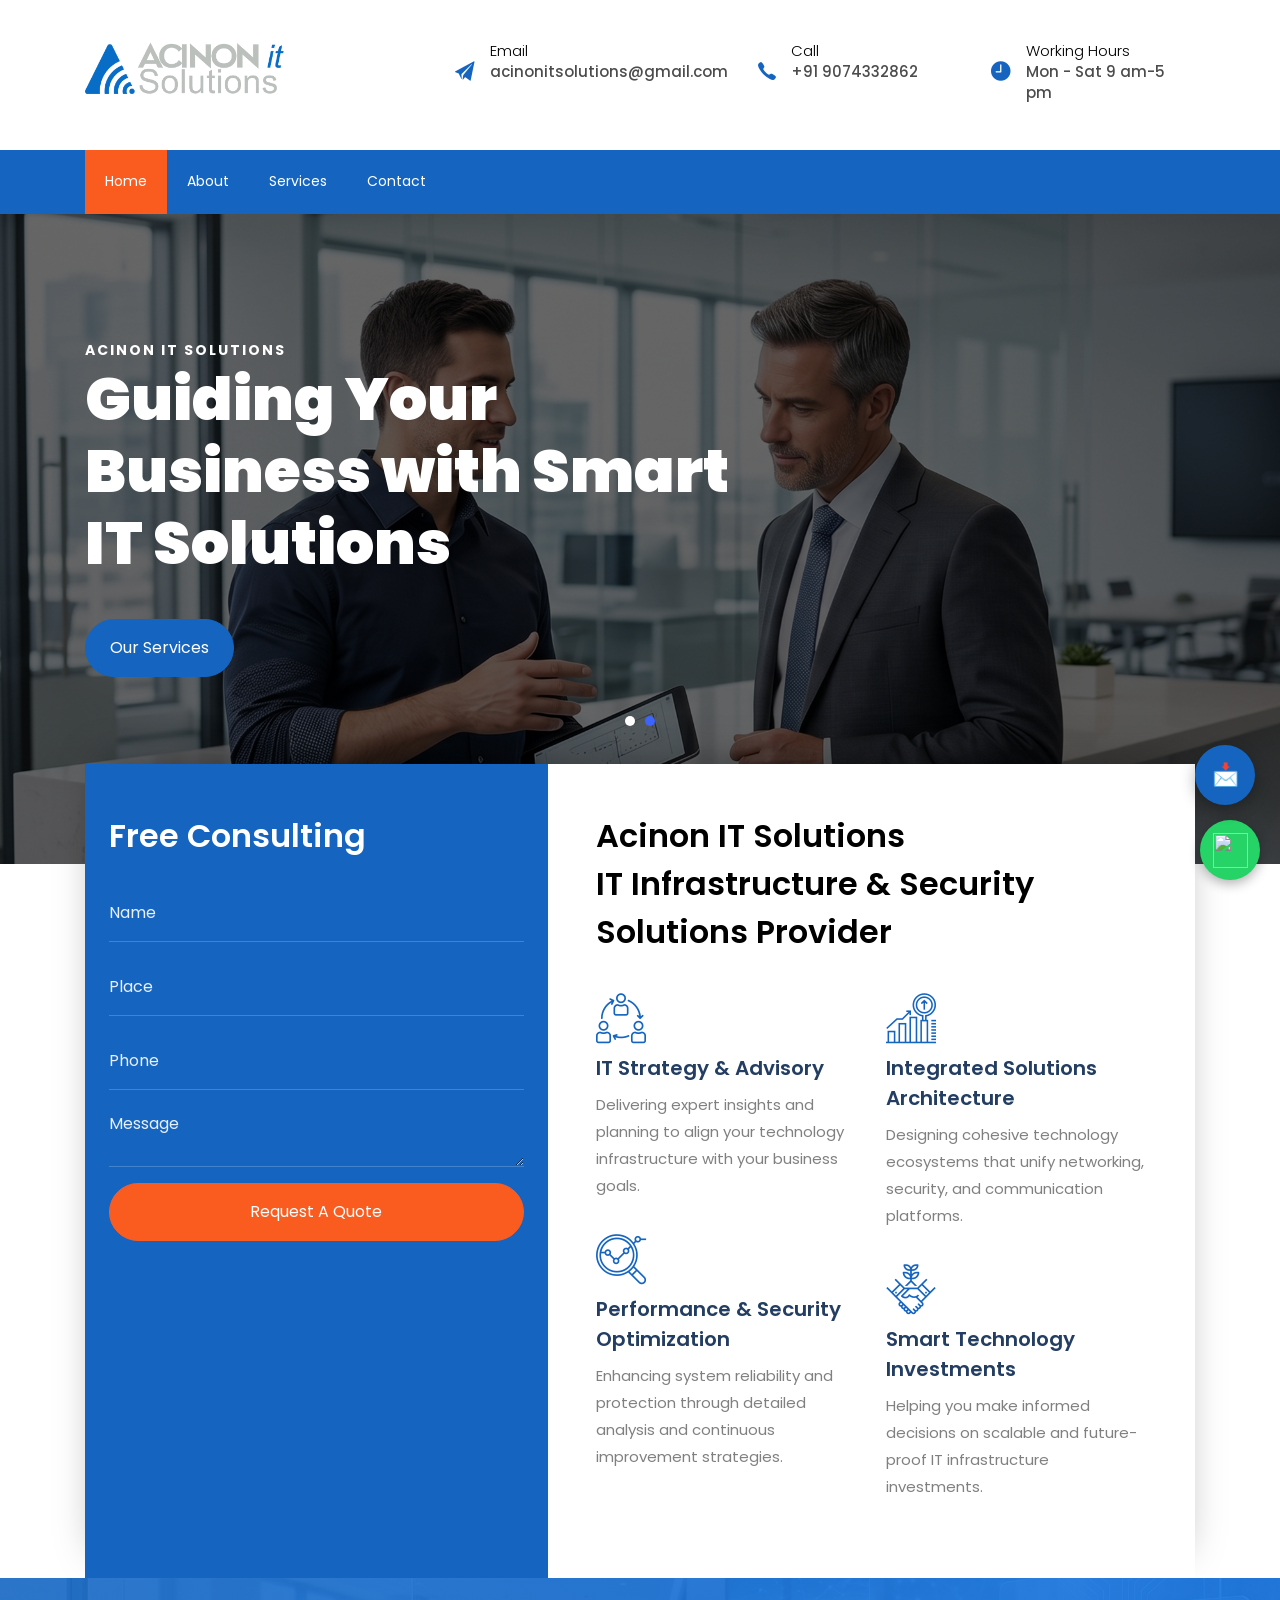
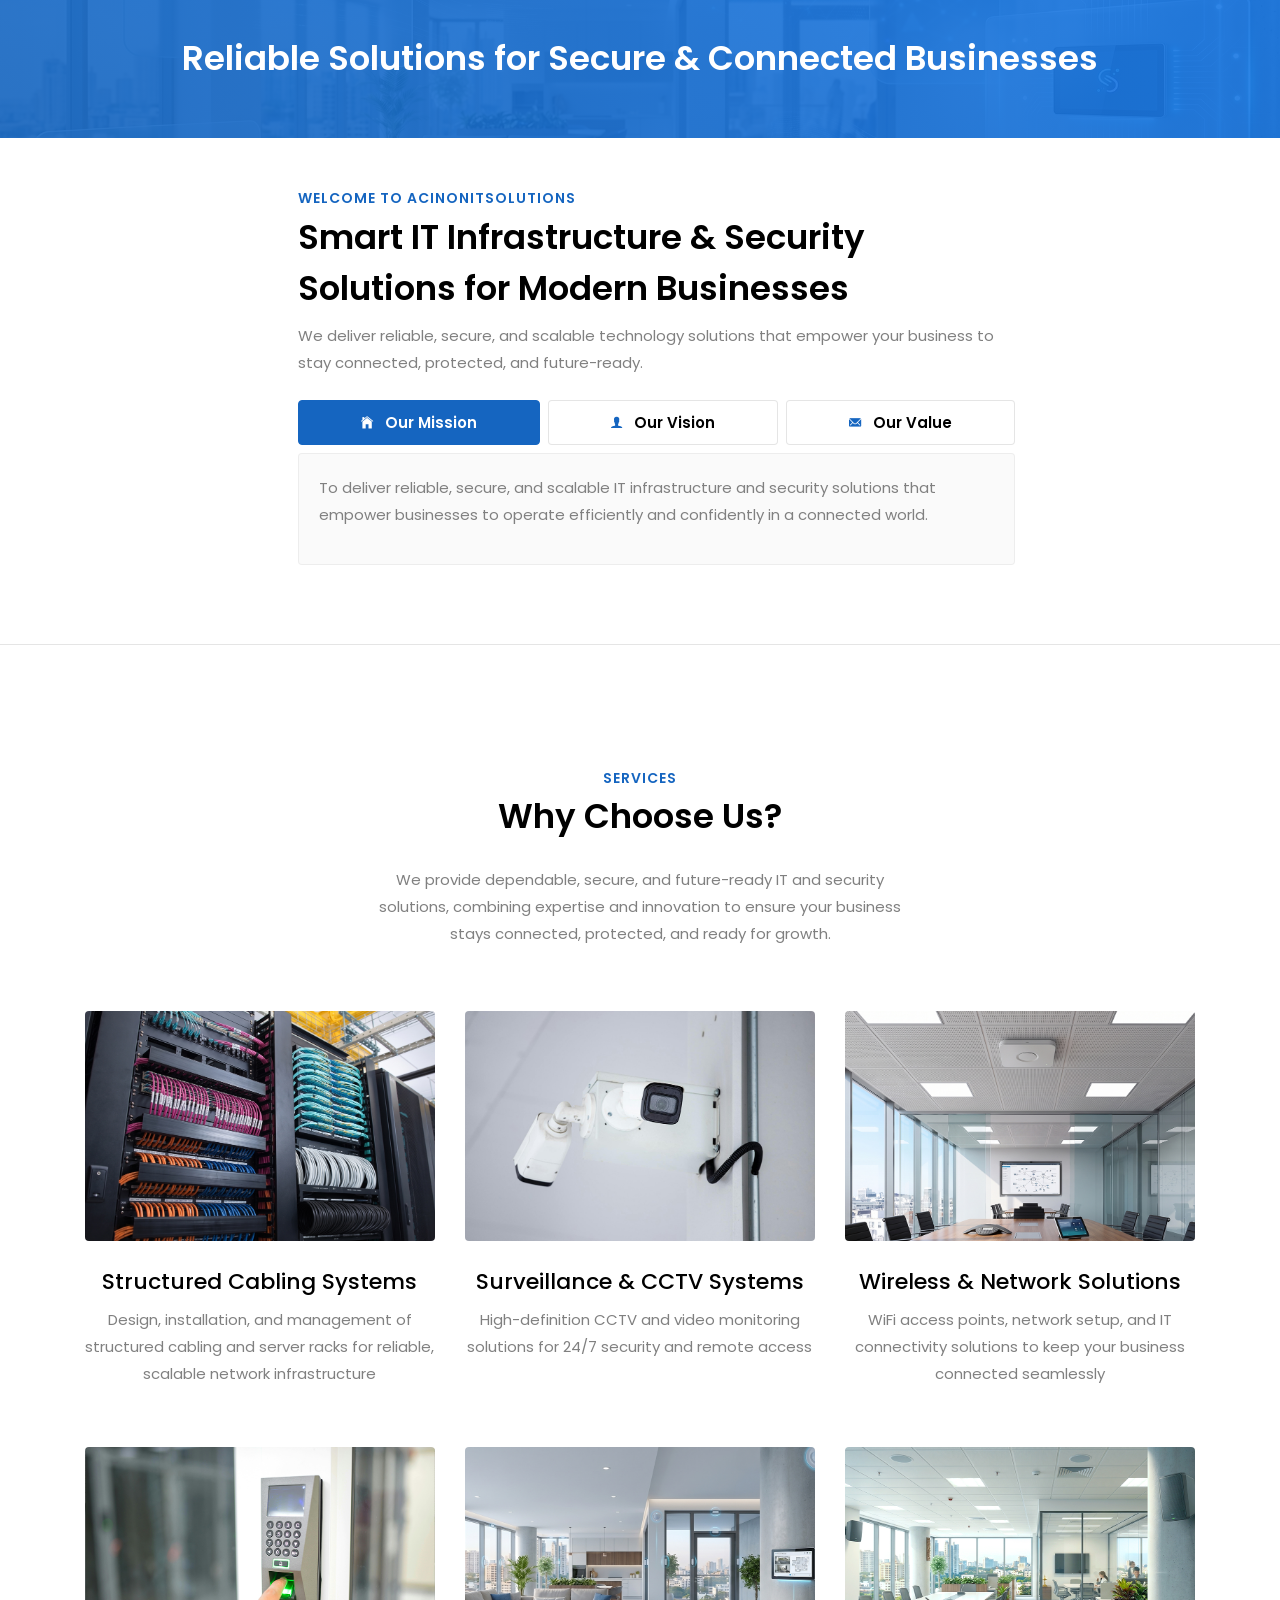
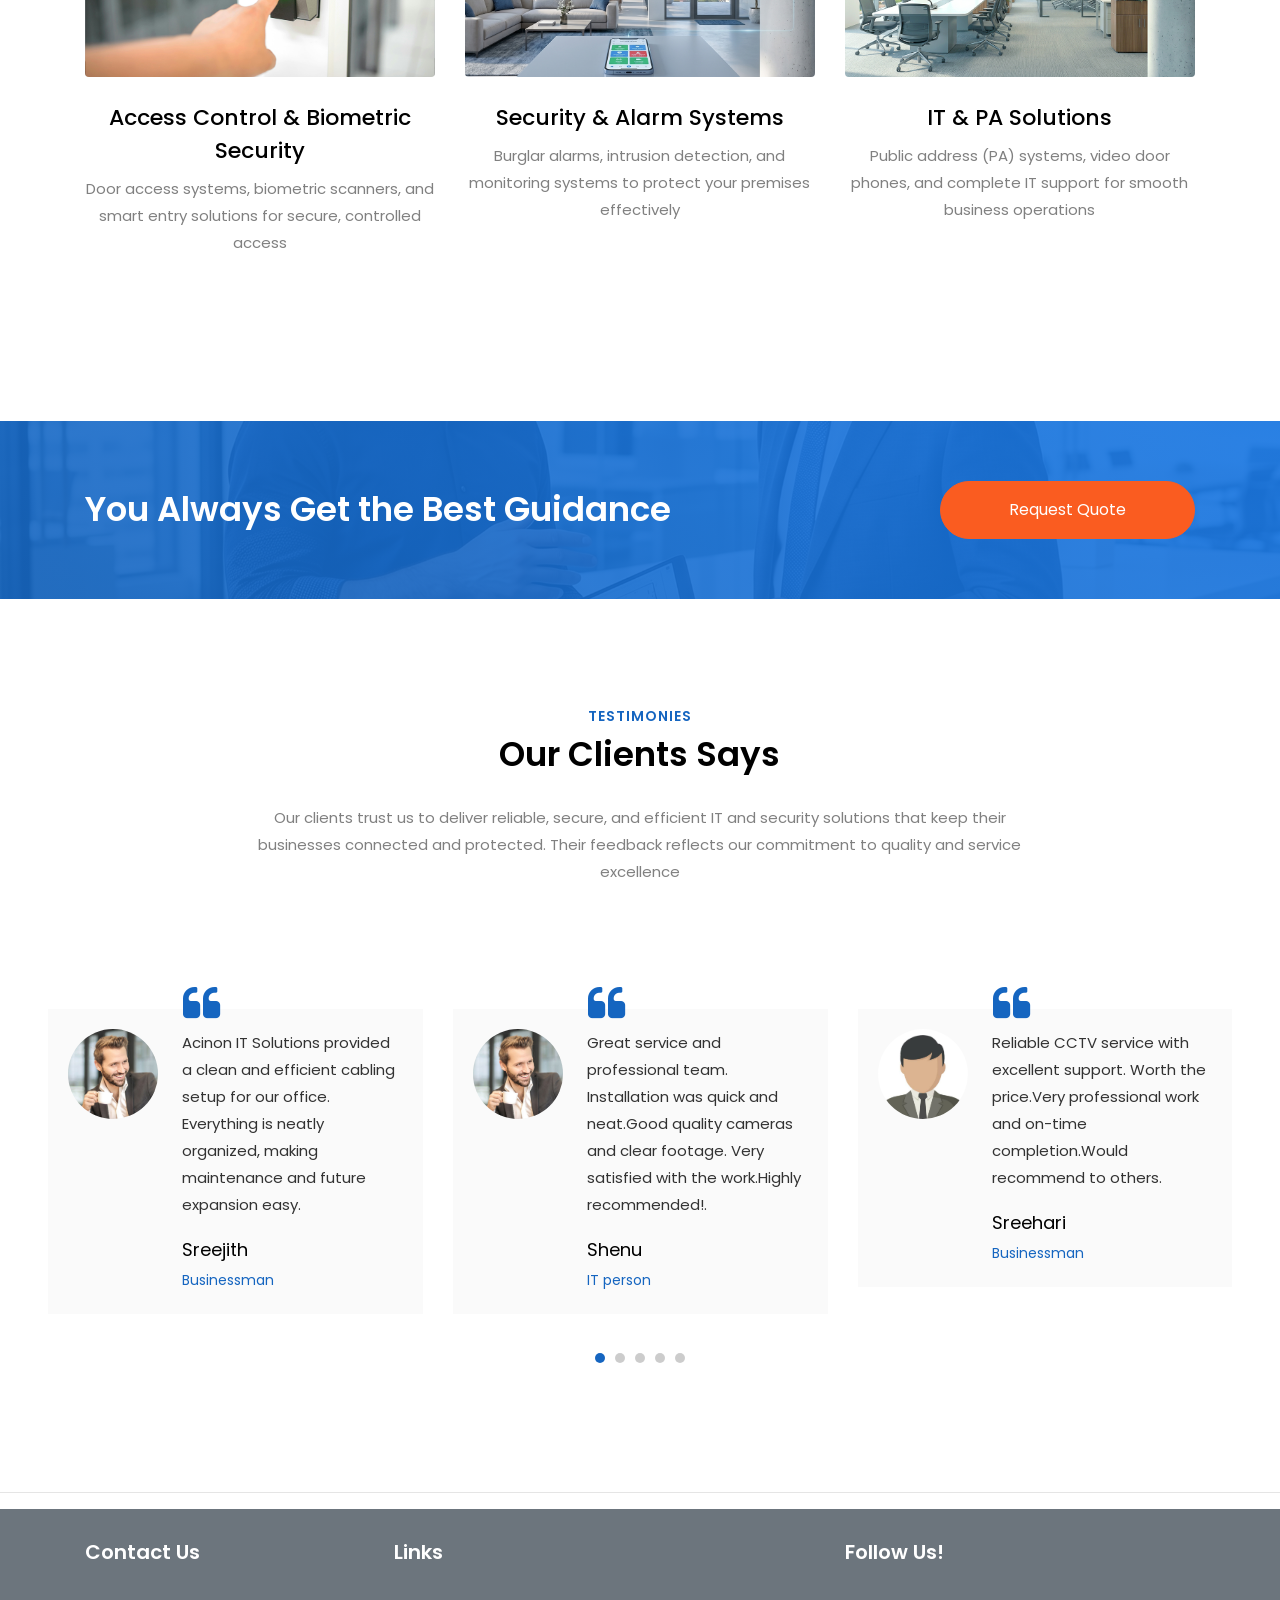
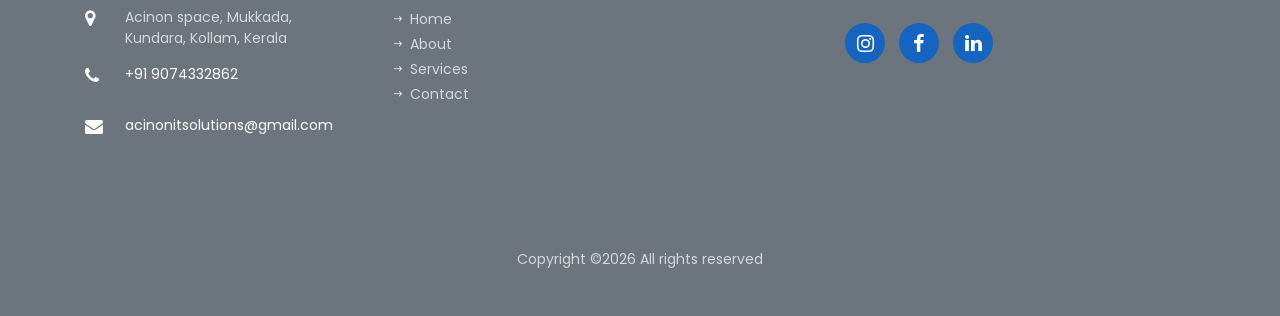
==== commit 3663fe29: "Update index.html" ====
--- a/index.html
+++ b/index.html
@@ -500,7 +500,7 @@
             	<div class="block-23 mb-3">
 	              <ul>
 	                <li><span class="icon icon-map-marker"></span><span class="text">Acinon space, Mukkada, Kundara, Kollam, Kerala</span></li>
-	                <li><a href="#"><span class="icon icon-phone"></span><span class="text">+91 907 433 2862</span></a></li>
+	                <li><a href="#"><span class="icon icon-phone"></span><span class="text">+91 9074332862</span></a></li>
 	                <li><a href="#"><span class="icon icon-envelope"></span><span class="text">acinonitsolutions@gmail.com</span></a></li>
 	              </ul>
 	            </div>
